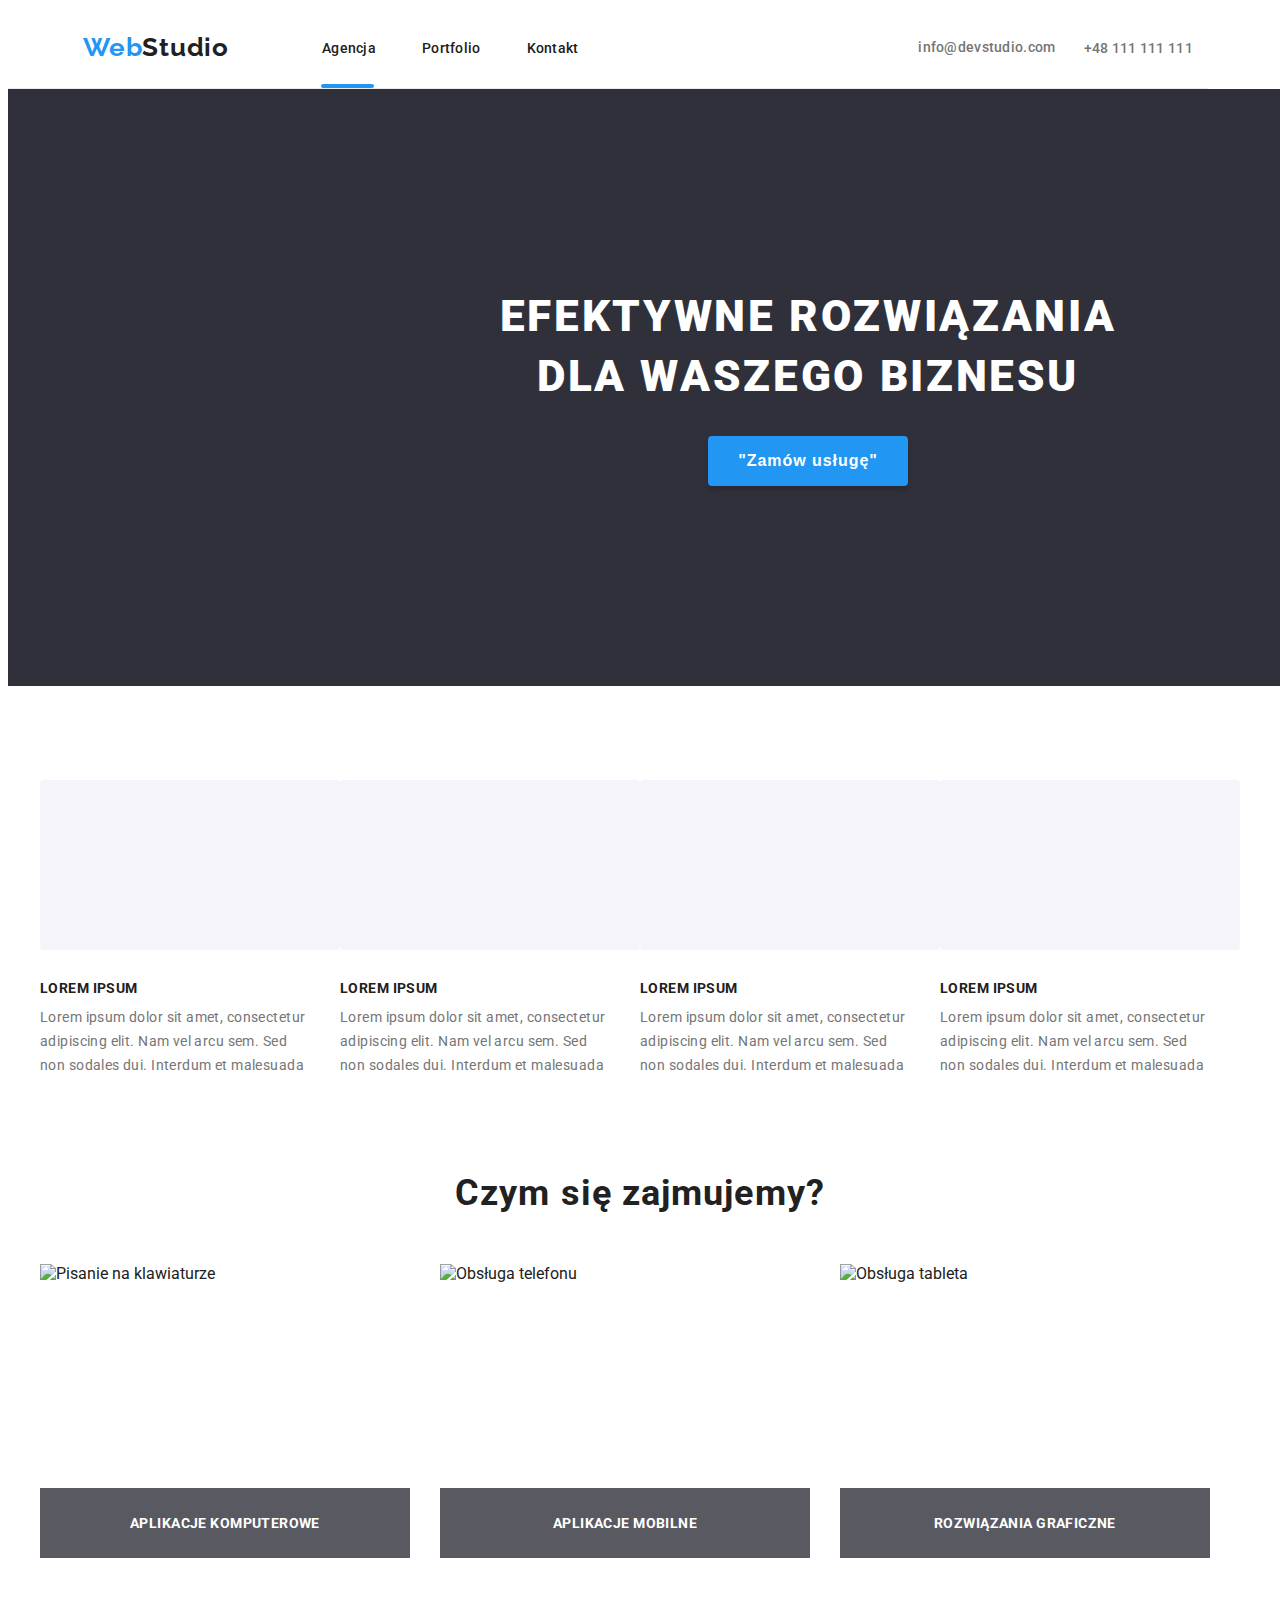
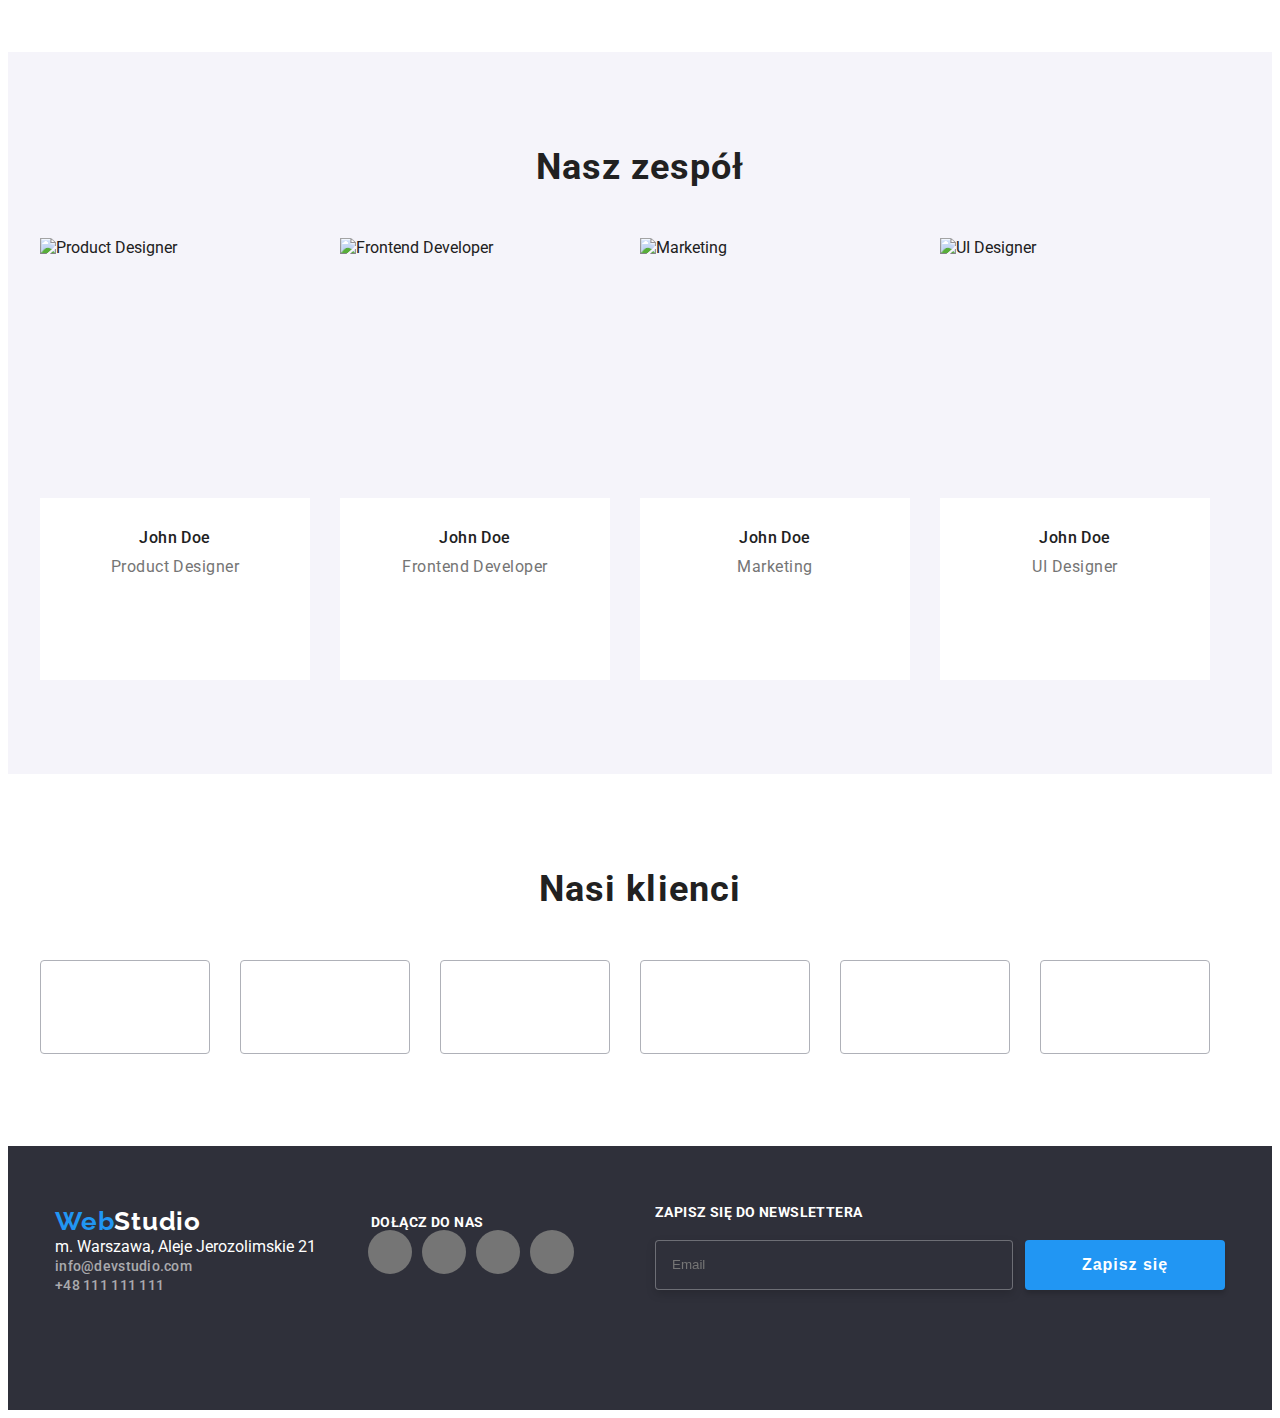
==== index.html @ 994cdc23 "header" ====
<!DOCTYPE html>
<html lang="pl">
<head>
    <meta charset="UTF-8">
    <meta http-equiv="X-UA-Compatible" content="IE=edge" >
    <meta name="viewport" content="width=device-width, initial-scale=1.0">
    <link rel="stylesheet" href="https://cdnjs.cloudflare.com/ajax/libs/modern-normalize/1.0.0/modern-normalize.min.css"
        integrity="sha512-ISS7cAi1PEhQ8jnbJpJZMd29NlhNj4AWYyLOSp2CE/CsHxTCu+r+t0D2yoJudVrd0/8fTVPUVDzY5Tvli75u/g=="
        crossorigin="anonymous">
    <link rel="stylesheet" href="./css/main.min.css">
    <link rel="preconnect" href="https://fonts.gstatic.com">
    <link href="https://fonts.googleapis.com/css2?family=Raleway:wght@700&family=Roboto:wght@400;500;700;900&display=swap"
        rel="stylesheet">
    <title>Studio</title>
    
</head>
<body>
    <header class="header">
        <div class="container">
            <a class="logo link" href="./index.html">
                <span class="logo__first logo--margin-left">Web</span>Studio</a>
            <nav class="nawigation">
                <ul class="navigation-list list">
                    <!-- Nawigacja do innych stron -->
                    <li class="navigation-list__item navigation-list__item--underline">
                        <a class="navigation-list__link navigation-list--color link" href="#">Agencja</a>
                    </li>
                    <li class="navigation-list__item"><a class="navigation-list__link navigation-list--color link"
                            href="./portfolio.html">Portfolio</a></li>
                    <li class="navigation-list__item"><a class="navigation-list__link navigation-list--color link" href="#">Kontakt</a></li>
                </ul>
            </nav>
           
            <ul class="address list">
                <li class="address__item">
                <a class="mail mail--color-header link" href="mailto:info@devstudio.com">
                    <svg class="logo-icon" width="16" height="12">
                        <use href="./images/icons.svg#icon-envelope"></use>
                    </svg>
                    info@devstudio.com</a>
                </li>
                <li class="address__item">
                    <a class="phone-number phone-number--color-header phone-number--margin-left link" href="tel:+48111111111">
                        <svg class="logo-icon" width="10" height="16">
                            <use href="./images/icons.svg#icon-smartphone"></use>
                        </svg>
                        +48 111 111 111</a>
                </li>
            </ul>
            
            
            <!-- <address class="address address--margin-left">
    
                <a class="mail mail--color-header link" href="mailto:info@devstudio.com">
                    <svg class="logo-icon" width="16" height="12">
                        <use href="./images/icons.svg#icon-envelope"></use>
                    </svg>
                    info@devstudio.com</a>
                <a class="phone-number phone-number--color-header phone-number--margin-left link" href="tel:+48111111111">
                    <svg class="logo-icon" width="10" height="16">
                        <use href="./images/icons.svg#icon-smartphone"></use>
                    </svg>
                    +48 111 111 111</a>
            </address> -->
        </div>
    </header>

    <main>
        <section class="main section container">
            <div class="container">
                <h1 class="main__tittle">EFEKTYWNE ROZWIĄZANIA DLA WASZEGO BIZNESU</h1>
                <button type="Button" class="main__button" data-modal-open>"Zamów usługę"</button>
            </div>
        </section>
        
       
    <!--Hero-->
       <section class=" section container">
        <div class="container">
            <ul class="image list">
                <li class="image__item">
                    <svg class="image__icon" >
                    <use href="./images/icons.svg#icon-antenna"></use></svg>
                </li>
                <li class="image__item">
                    <svg class="image__icon">
                        <use href="./images/icons.svg#icon-clock"></use>
                    </svg>
                </li>
                <li class="image__item">
                    <svg class="image__icon">
                        <use href="./images/icons.svg#icon-diagram"></use>
                    </svg>
                </li>
                <li class="image__item">
                    <svg class="image__icon">
                        <use href="./images/icons.svg#icon-astronaut"></use>
                    </svg>
                </li>
            </ul>

            <ul class="description list">
                <li class="description__item">
                    <p class="description__tittle">LOREM IPSUM</p>
                    <p class="description__text">Lorem ipsum dolor sit amet, consectetur adipiscing elit. Nam vel arcu sem. Sed non
                        sodales dui. Interdum et malesuada
                    </p>
                </li>
                <li class="description__item">
                    <p class="description__tittle">LOREM IPSUM</p>
                    <p class="description__text">Lorem ipsum dolor sit amet, consectetur adipiscing elit. Nam vel arcu sem. Sed non
                        sodales dui. Interdum et malesuada
                    </p>
                </li>
                <li class="description__item">
                    <p class="description__tittle">LOREM IPSUM</p>
                    <p class="description__text">Lorem ipsum dolor sit amet, consectetur adipiscing elit. Nam vel arcu sem. Sed non
                        sodales dui. Interdum et malesuada
                    </p>
                </li>
                <li class="description__item">
                    <p class="description__tittle">LOREM IPSUM</p>
                    <p class="description__text">Lorem ipsum dolor sit amet, consectetur adipiscing elit. Nam vel arcu sem. Sed non
                        sodales dui. Interdum et malesuada
                    </p>
                </li>
            </ul>
        </div>
        
    </section>

    <!--Czym się zajmujemy?-->
    <section class="section container">
        <div class="container">
            <h2 class="about-us-tittle">Czym się zajmujemy?</h2>
            <ul class="about-us list">
                <li class="about-us__item">
                    <img class="about-us__img" src="./images/index/keyboard.jpg" alt="Pisanie na klawiaturze" width="370"
                        height="294">
                        <p class="about-us__text">Aplikacje komputerowe</p>
                </li>
                <li class="about-us__item">
                    <img class="about-us__img" src="./images/index/mobile.jpg" alt="Obsługa telefonu" width="370" height="294">
                    <p class="about-us__text">Aplikacje mobilne</p>
                </li>
                <li class="about-us__item">
                    <img class="about-us__img" src="./images/index/tablet.jpg" alt="Obsługa tableta" width="370" height="294">
                    <p class="about-us__text">Rozwiązania graficzne</p>
                </li>
            </ul>
        </div>
        
    </section>

    <!--Nasz zespół-->
    <section class="our section">
        <div class="container">
            <h2 class="our-team-tittle">Nasz zespół</h2>
            <ul class="our-team list">
                <li class="our-team_item our-team_item--margin-right">
                    <img class="our-team_img--margin-right" src="./images/index/john_doe(4).jpg" alt="Product Designer" width="270" height="260">
                    <h3 class="team-name">John Doe</h3>
                    <p class="team-function">Product Designer</p>
                    <ul class="media list">
                        <li class="media__item">
                            <a class="media__link media__link--color-light link" href="#">
                                <svg class="media-icon">
                                    <use href="./images/icons.svg#icon-instagram"></use></svg></a></li>
                        <li class="media-circle">
                            <a class="media__link media__link--color-light link" href="#">
                            <svg class="media-icon">
                                <use href="./images/icons.svg#icon-twitter"></use>
                            </svg></a>
                        <li class="media-circle">
                            <a class="media__link media__link--color-light link" href="#">
                            <svg class="media-icon">
                                <use href="./images/icons.svg#icon-facebook"></use>
                            </svg></a></li>
                        <li class="media-circle">
                            <a class="media__link media__link--color-light link" href="#">
                            <svg class="media-icon">
                                <use href="./images/icons.svg#icon-linkedin"></use>
                            </svg></a></li>
                    </ul>
                </li>                 
            
                <li class="our-team_item">
                    <img class="our-team_img--margin-right" src="./images/index/john_doe(2).jpg" alt="Frontend Developer" width="270" height="260">
                    <h3 class="team-name">John Doe</h3>
                    <p class="team-function">Frontend Developer</p>
                    <ul class="media list">
                        <li class="media__item">
                            <a class="media__link media__link--color-light link" href="#">
                                <svg class="media-icon">
                                    <use href="./images/icons.svg#icon-instagram"></use>
                                </svg></a>
                        </li>
                        <li class="media-circle">
                            <a class="media__link media__link--color-light link" href="#">
                                <svg class="media-icon">
                                    <use href="./images/icons.svg#icon-twitter"></use>
                                </svg></a>
                        <li class="media-circle">
                            <a class="media__link media__link--color-light link" href="#">
                                <svg class="media-icon">
                                    <use href="./images/icons.svg#icon-facebook"></use>
                                </svg></a>
                        </li>
                        <li class="media-circle">
                            <a class="media__link media__link--color-light link" href="#">
                                <svg class="media-icon">
                                    <use href="./images/icons.svg#icon-linkedin"></use>
                                </svg></a>
                        </li>
                    </ul>
                </li>
                <li class="our-team_item">
                    <img class="our-team_img--margin-right" src="./images/index/john_doe(3).jpg" alt="Marketing" width="270" height="260">
                    <h3 class="team-name">John Doe</h3>
                    <p class="team-function">Marketing</p>
                    <ul class="media list">
                        <li class="media__item">
                            <a class="media__link media__link--color-light link" href="#">
                                <svg class="media-icon">
                                    <use href="./images/icons.svg#icon-instagram"></use>
                                </svg></a>
                        </li>
                        <li class="media-circle">
                            <a class="media__link media__link--color-light link" href="#">
                                <svg class="media-icon">
                                    <use href="./images/icons.svg#icon-twitter"></use>
                                </svg></a>
                        <li class="media-circle">
                            <a class="media__link media__link--color-light link" href="#">
                                <svg class="media-icon">
                                    <use href="./images/icons.svg#icon-facebook"></use>
                                </svg></a>
                        </li>
                        <li class="media-circle">
                            <a class="media__link media__link--color-light link" href="#">
                                <svg class="media-icon">
                                    <use href="./images/icons.svg#icon-linkedin"></use>
                                </svg></a>
                        </li>
                    </ul>
                </li>
                <li class="our-team_item"><img src="./images/index/john_doe(1).jpg" alt="UI Designer" width="270" height="260">
                    <h3 class="team-name">John Doe</h3>
                    <p class="team-function">UI Designer</p>
                    <ul class="media list">
                        <li class="media__item">
                            <a class="media__link media__link--color-light link" href="#">
                                <svg class="media-icon">
                                    <use href="./images/icons.svg#icon-instagram"></use>
                                </svg></a>
                        </li>
                        <li class="media__item">
                            <a class="media__link media__link--color-light link" href="#">
                                <svg class="media-icon">
                                    <use href="./images/icons.svg#icon-twitter"></use>
                                </svg></a>
                        <li class="media__item">
                            <a class="media__link media__link--color-light link" href="#">
                                <svg class="media-icon">
                                    <use href="./images/icons.svg#icon-facebook"></use>
                                </svg></a>
                        </li>
                        <li class="media__item">
                            <a class="media__link media__link--color-light link" href="#">
                                <svg class="media-icon">
                                    <use href="./images/icons.svg#icon-linkedin"></use>
                                </svg></a>
                        </li>
                    </ul>
                </li>
            </ul>
        </div>
        
    </section>
    </main>


    <!--Nasi klienci-->
    <section class="client section container">
        <div class="container">
            <h2 class="client-tittle">Nasi klienci</h2>
            <ul class="our-clients list">
                <li class="our-clients__item">
                    <a class="our-clients__link link" href="#">
                        <svg class="our-clients__image">
                            <use href="./images/icons.svg#icon-Logo"></use>
                        </svg></a>
                </li>
                <li class="our-clients__item">
                    <a class="our-clients__link link" href="#">
                        <svg class="our-clients__image">
                            <use href="./images/icons.svg#icon-Logo1"></use>
                        </svg></a>
                </li>
                <li class="our-clients__item">
                    <a class="our-clients__link link" href="#">
                        <svg class="our-clients__image">
                            <use href="./images/icons.svg#icon-Logo2"></use>
                        </svg></a>
                </li>
                <li class="our-clients__item">
                    <a class="our-clients__link link" href="#">
                        <svg class="our-clients__image">
                            <use href="./images/icons.svg#icon-Logo3"></use>
                        </svg></a>
                </li>
                <li class="our-clients__item">
                    <a class="our-clients__link link" href="#">
                        <svg class="our-clients__image">
                            <use href="./images/icons.svg#icon-Logo4"></use>
                        </svg></a>
                </li>
                <li class="our-clients__item">
                    <a class="our-clients__link link" href="#">
                        <svg class="our-clients__image">
                            <use href="./images/icons.svg#icon-Logo5"></use>
                        </svg></a>
                </li>
            </ul>
    
        </div>
    </section>


    <footer class="footer">
            <div class="container">
                <div class="footer--column">
                    <a class="logo link" href="./index.html">
                        <span class="logo__first">Web</span><span class="logo__second">Studio</span></a>
                    <address class="address address--margin-left address--colors address--flex">m. Warszawa, Aleje Jerozolimskie 21
                        <p><a class="mail  mail--color-footer link" href="mailto:info@devstudio.com">info@devstudio.com</a></p>
                        <p><a class="phone-number phone-number--color-footer link" href="tel:+48111111111">+48 111 111 111</a></p>
                    </address>
                </div>
                    <div class="join">DOŁĄCZ DO NAS
                        <ul class="media media--dark list">
                            <li class="media__item">
                                <a class="media__link media__link--color-dark link" href="#">
                                    <svg class="media-icon">
                                        <use href="./images/icons.svg#icon-instagram"></use>
                                    </svg></a>
                            </li>
                            <li class="media__item">
                                <a class="media__link media__link--color-dark link" href="#">
                                    <svg class="media-icon">
                                        <use href="./images/icons.svg#icon-twitter"></use>
                                    </svg></a>
                            <li class="media__item">
                                <a class="media__link media__link--color-dark link" href="#">
                                    <svg class="media-icon">
                                        <use href="./images/icons.svg#icon-facebook"></use>
                                    </svg></a>
                            </li>
                            <li class="media__item">
                                <a class="media__link media__link--color-dark link" href="#">
                                    <svg class="media-icon">
                                        <use href="./images/icons.svg#icon-linkedin"></use>
                                    </svg></a>
                            </li>
                        </ul>
                    </div>
                <div class="newsletter">
                    <form action="#" method="post">
                        <label for="email">
                            <h2 class="news-tittle">Zapisz się do newslettera</h2>
                            <input type="email" name="email" class="news-mail" placeholder="Email">
                        </label>

                        <button class="news__button" type="submit">Zapisz się</button>
                        <svg class="news__img">
                            <use href="./images/icons.svg#icon-icon-send" width="24" height="24"></use>
                        </svg>
                    </form>

                </div>
            </div>                    
    </footer>
    
<div class="backdrop is-hidden" data-modal>
    <div class="modal">
        <button type="button" class="close-btn" data-modal-close>
            <svg class="close-icon" width="11" height="11">
                <use href="./images/modal/close.svg#icon-Vector">
                </use>
            </svg>
        </button>
        <form class="modal-form" action="#" method="post">
            <h2 class="main-tittle-form">Zostaw swoje dane w formularzu poniżej</h2>
            <label for="name" class="modal-label">Imie</label>
            <input type="text" name="name" class="modal-input" required> 
            <div class="modal-section">
                <svg class="modal-icon2" width="12" height="12">
                    <use href="./images/icons.svg#icon-person-black">
                    </use>
                </svg>
            </div>
            
            <label for="telefon" class="modal-label">Telefon</label>
            <input type="tel" name="telefon" class="modal-input" required>
            <div class="modal-section">
                <svg class="modal-icon2" width="13" height="13">
                    <use href="./images/icons.svg#icon-phone-black">
                    </use>
                </svg>
            </div>
            
            <label for="email" class="modal-label">Email</label>
            <input type="email" name="email" class="modal-input" required>
            <div class="modal-section">
                <svg class="modal-icon2" width="12" height="12">
                    <use href="./images/icons.svg#icon-email-black">
                    </use>
                </svg>
            </div>
            <label for="Komentarz" class="modal-label">Komentarz</label>
            <textarea name="komentarz" id="textarea" cols="12" rows="16" class="modal-textarea">Wprowadź tekst</textarea>
            <div class="modal-disclaimer">
                <input class="modal-form-policy visually-hidden" id="user-policy" type="checkbox" name="policy">
                <label for="user-policy" class="modal-form-policy-text"> Oświadczam iż akceptuję
                    <a href="#" class="modal-policy">Regulamin</a> i
                    <a href="#" class="modal-policy">Politykę prywatności</a>.</label>
            </div>
            <div class="modal-disclaimer-button">
                <button class="modal-button" type="submit">Wyślij</button>
            </div>            
        </form>
    </div>
</div>
<script src="./js/modal.js"></script>

</body>
</html>
---- css/main.min.css ----
.container{width:1200px;margin:0 auto}body{font-family:"Roboto",sans-serif;color:#212121;background-color:#fff}h1,h2,h3,h4,h5,h6{margin:0;padding:0}ul,ol{padding:0;margin:0}p{padding:0;margin:0}img{display:block}.list{list-style:none}.link{text-decoration:none}.section{padding-top:94px;padding-bottom:94px}.logo{margin-left:15px;font-weight:700;font-size:26px;line-height:1.192;letter-spacing:.03em;font-family:"Raleway",sans-serif;color:#212121}.logo__first{color:#2196f3}.logo--margin-left{margin-left:60px}.logo__second{color:#fff;margin-left:0}.menu-btn__button,.news__button,.main__button{font-weight:700;font-size:16px;line-height:1.875;display:flex;align-items:center;cursor:pointer;box-shadow:0px 4px 4px rgba(0,0,0,.15);border-radius:4px;margin:0 auto;background-color:#2196f3;border:0;justify-content:center;letter-spacing:.06em}.main__button{letter-spacing:.06em;margin-bottom:106px;color:#fff;width:200px;height:50px}.news__button{margin-left:370px;margin-top:-50px;position:relative;color:#fff;width:200px;height:50px}.menu-btn__button{font-weight:500;font-size:16px;line-height:1.625;letter-spacing:.03em;text-align:center;cursor:pointer;padding:6px 22px;background-color:#f5f4fa;border-radius:4px;border:0;transition:250ms cubic-bezier(0.4, 0, 0.2, 1)}.menu-btn__button:hover,.menu-btn__button:focus{background-color:#2196f3;color:#fff}.media{display:flex;background-color:#fff;padding-bottom:30px;justify-content:center;color:#fff;width:270px}.media--dark{background-color:#2f303a;margin-left:-30px}.media__link{width:44px;height:44px;border-radius:50%;display:flex;align-items:center;justify-content:center;transition:500ms cubic-bezier(0.4, 0, 0.2, 1)}.media__link--color-light{background-color:#fff;fill:#afb1b8}.media__link--color-dark{background-color:#757575;fill:#fff;margin-right:10px}.media__link:hover,.media__link:focus{background-color:#2196f3;fill:#fff}.media-icon{width:20px;height:20px}.address{font-style:normal;display:flex;margin-right:-15px}.address--colors{color:#fff}.address--margin-left{margin-left:15px}.address--flex{flex-direction:column}.mail,.phone-number{font-weight:500;font-size:14px;line-height:1.142;letter-spacing:.02em;transition:color 250ms cubic-bezier(0.4, 0, 0.2, 1);margin-top:9px}.mail--margin-left,.phone-number--margin-left{margin-left:15px}.mail--color-footer,.phone-number--color-footer{color:rgba(255,255,255,.6)}.mail--color-header,.phone-number--color-header{color:#757575;fill:#757575}.mail:hover,.mail:focus,.phone-number:hover,.phone-number:focus{color:#2196f3;fill:#2196f3}.header .container{display:flex;align-items:center;padding-top:24px;padding-bottom:25px}.header{border-bottom:1px solid #ececec;width:1200px}.navigation-list{display:flex;align-items:center;margin-right:270px;width:307px;position:relative;margin-left:93px}.navigation-list__item{display:block;padding-right:46px;font-weight:500;font-size:14px;line-height:1.142;letter-spacing:.02em}.navigation-list__item--underline::after{content:"";position:absolute;width:53px;height:4px;top:44px;background:#2196f3;border-radius:2px;transform:translateX(-55px)}.navigation-list--color{color:#212121}.navigation-list__link{transition:color 250ms cubic-bezier(0.4, 0, 0.2, 1)}.navigation-list__link:hover,.navigation-list__link:focus{color:#2196f3}.main{background-color:#2f303a;background-image:linear-gradient(rgba(47, 48, 58, 0.4), rgba(47, 48, 58, 0.4)),url(../images/hero.jpg);background-repeat:no-repeat;background-size:cover;width:1600px}.main__tittle{font-weight:900;font-size:44px;line-height:1.364;text-align:center;letter-spacing:.06em;text-transform:uppercase;color:#fff;width:696px;margin:0 auto;margin-top:102.667px;margin-bottom:30px}.image{padding-bottom:30px;display:flex;justify-content:center;justify-content:space-between}.image__item{width:270px;height:120px;background-color:#f5f4fa;border-radius:4px;padding:25px 100px}.image__icon{width:70px;height:70px}.description{display:flex;justify-content:center;justify-content:space-between}.description__item{font-size:14px;line-height:1.143;letter-spacing:.03em;text-transform:uppercase}.description__tittle{font-weight:700;margin-bottom:10px}.description__text{font-size:14px;line-height:1.714;letter-spacing:.03em;text-transform:uppercase;color:#757575;width:270px;margin-right:30px;text-transform:none}.about-us-tittle{font-weight:700;font-size:36px;line-height:1.167;text-align:center;letter-spacing:.03em;margin-top:-94px;margin-bottom:50px}.about-us{display:flex;margin-left:-15px;margin-right:-15px}.about-us__item{position:relative}.about-us__img{margin:0 15px}.about-us__text{position:absolute;width:370px;height:70px;left:15px;bottom:0;background-color:rgba(47,48,58,.8);font-family:"Roboto",sans-serif;font-weight:700;font-size:14px;line-height:1.143;letter-spacing:.03em;text-transform:uppercase;color:#fff;display:flex;align-items:center;justify-content:center}.our{background-color:#f5f4fa}.our-team-tittle{font-weight:700;font-size:36px;line-height:1.167;text-align:center;letter-spacing:.03em;margin-bottom:50px}.our-team{display:flex}.our-team__item{margin:0 15px;box-shadow:rgba(0,0,0,.2);box-shadow:rgba(0,0,0,.14);width:270px}.our-team_img--margin-right{margin-right:30px}.team-name{font-weight:500;font-size:16px;line-height:1.188;text-align:center;letter-spacing:.03em;padding-top:30px;background-color:#fff;display:block;width:270px}.team-function{font-size:16px;line-height:1.188;text-align:center;letter-spacing:.03em;color:#757575;padding-top:10px;background-color:#fff;padding-bottom:30px;display:block;width:270px}.client{background-color:#fff}.client-tittle{font-weight:700;font-size:36px;line-height:1.167;text-align:center;letter-spacing:.03em;color:#212121;padding-bottom:50px}.our-clients{display:flex;margin-right:-15px;margin-left:-15px}.our-clients__item{width:170px;height:92px;margin:0 15px}.our-clients__link{fill:#afb1b8;justify-content:center;display:flex;padding-top:16px;padding-bottom:16px;fill:#afb1b8;border:1px solid #afb1b8;box-sizing:border-box;border-radius:4px;transition:fill 250ms cubic-bezier(0.4, 0, 0.2, 1),border 250ms cubic-bezier(0.4, 0, 0.2, 1)}.our-clients__link:hover,.our-clients__link:focus{fill:#2196f3;border:1px solid #2196f3}.our-clients__image{width:106px;height:60.04px}.footer{background-color:#2f303a;padding-top:60px;padding-bottom:120px}.join{font-weight:700;font-size:14px;line-height:1.143;letter-spacing:.03em;text-transform:uppercase;color:#fff;display:block;margin-left:331px;margin-top:-80px;margin-bottom:20px}.newsletter{margin-top:-120px;margin-left:615px}.news-tittle{font-weight:700;font-size:14px;line-height:1.143;letter-spacing:.03em;text-transform:uppercase;color:#fff;margin-bottom:20px}.news-mail{width:358px;height:50px;border:1px solid rgba(255,255,255,.3);box-sizing:border-box;filter:drop-shadow(0px 4px 4px rgba(0, 0, 0, 0.15));border-radius:4px;background:#2f303a;padding-left:16px}.news__img{position:absolute;margin-left:518px;margin-top:-37px}.backdrop{position:fixed;left:0;top:0;width:100%;height:100%;background-color:rgba(0,0,0,.2);transition:opacity 1000ms cubic-bezier(0.4, 0, 0.2, 1);visibility:1000ms cubic-bezier(0.4, 0, 0.2, 1)}.is-hidden{opacity:0;visibility:hidden;pointer-events:none}.backdrop.is-hidden{transition:all 500ms linear 500ms}.modal{position:absolute;left:50%;top:50%;transform:translate(-50%, -50%);width:528px;min-height:581px;background-color:#fff;border-radius:4px}.modal:focus{box-shadow:0px 1px 3px rgba(0,0,0,.12),0px 1px 1px rgba(0,0,0,.14),0px 2px 1px rgba(0,0,0,.2)}.close-btn{position:absolute;top:8px;right:8px;border:1px solid rgba(0,0,0,.1);width:30px;height:30px;background-color:#fff;border-radius:50%;cursor:pointer}.close-icon{width:11px;height:11px}.main-tittle-form{font-weight:700;font-size:20px;line-height:1.15;text-align:center;letter-spacing:.03em;color:#212121;margin-top:40px;margin-bottom:12px}.modal-form{display:flex;align-content:flex-start;justify-content:center;flex-direction:column}.modal-label{font-size:12px;line-height:1.167;letter-spacing:.01em;color:#757575;margin-bottom:4px;margin-left:40px}.modal-input{width:448px;height:40px;margin-left:40px;margin-bottom:10px;border:1px solid rgba(33,33,33,.2);box-sizing:border-box;border-radius:4px;padding-left:42px}.modal-textarea:hover,.modal-textarea:focus{border:1px solid #2196f3;box-sizing:border-box}.modal-input:focus{outline:none;border-color:#2196f3}.modal-input:focus+.modal-section{outline:none;fill:#2196f3}.modal-input,.modal-textarea{transition:250ms cubic-bezier(0.4, 0, 0.2, 1)}.modal-section{position:relative}.modal-icon2{position:absolute;transform:translate(55px, -36px)}.modal-textarea{Width:448px;Height:120px;border:1px solid rgba(33,33,33,.2);box-sizing:border-box;border-radius:4px;font-size:12px;line-height:1.167;letter-spacing:.01em;color:rgba(117,117,117,.5);margin-left:40px;padding-left:16px;padding-top:12px}.modal-form-policy{margin-left:50px;width:16px;height:15px;margin-right:7px;border-color:#212121;border:4px;transition:250ms cubic-bezier(0.4, 0, 0.2, 1)}.modal-form-policy-text{font-size:14px;line-height:1.714;letter-spacing:.03em;color:#757575}.modal-disclaimer{display:flex;justify-content:flex-start;align-items:center;margin-top:20px;margin-left:54px}.modal-disclaimer-button{display:flex;justify-content:center;margin-top:30px;align-items:center}.modal-policy{color:#2196f3;font-family:Roboto;font-style:normal;font-size:14px;line-height:1.714;letter-spacing:.03em}.modal-button{width:200px;height:50px;font-weight:700;font-size:16px;line-height:1.875;display:flex;align-items:center;text-align:center;letter-spacing:.06em;color:#fff;background-color:#2196f3;justify-content:center;border:0;cursor:pointer}.modal-form-policy-text::before{display:inline-block;content:"";width:16px;height:15px;outline:1px solid #000;transition:all 250ms cubic-bezier(0.075, 0.82, 0.165, 1)}.modal-form-policy:checked+.modal-form-policy-text::before{background-color:#2196f3;background-image:url(../images/Vector.svg);background-repeat:no-repeat;background-size:11px 8px;border-color:#2196f3;outline:1px solid #2196f3;background-position:center}.visually-hidden{position:absolute !important;clip:rect(1px 1px 1px 1px);clip:rect(1px, 1px, 1px, 1px);padding:0 !important;border:0 !important;height:1px !important;width:1px !important;overflow:hidden}/*# sourceMappingURL=main.min.css.map */
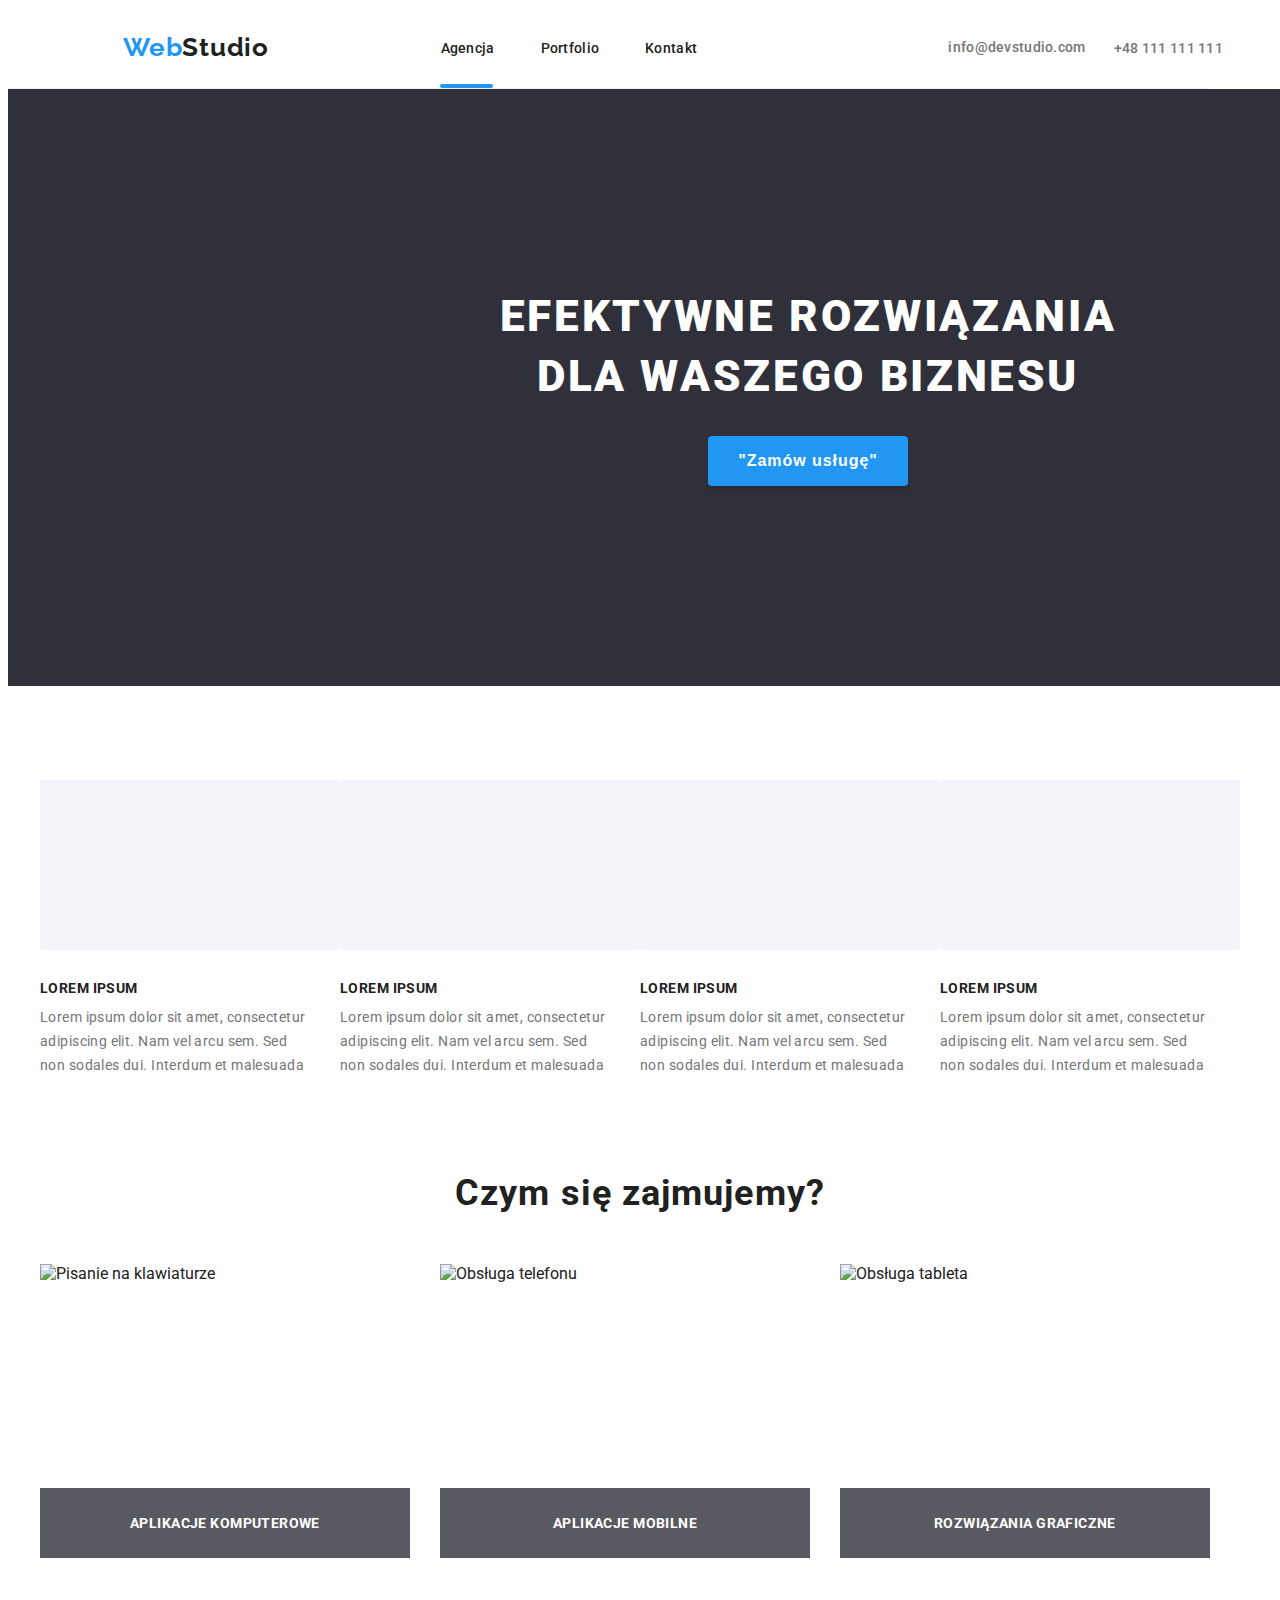
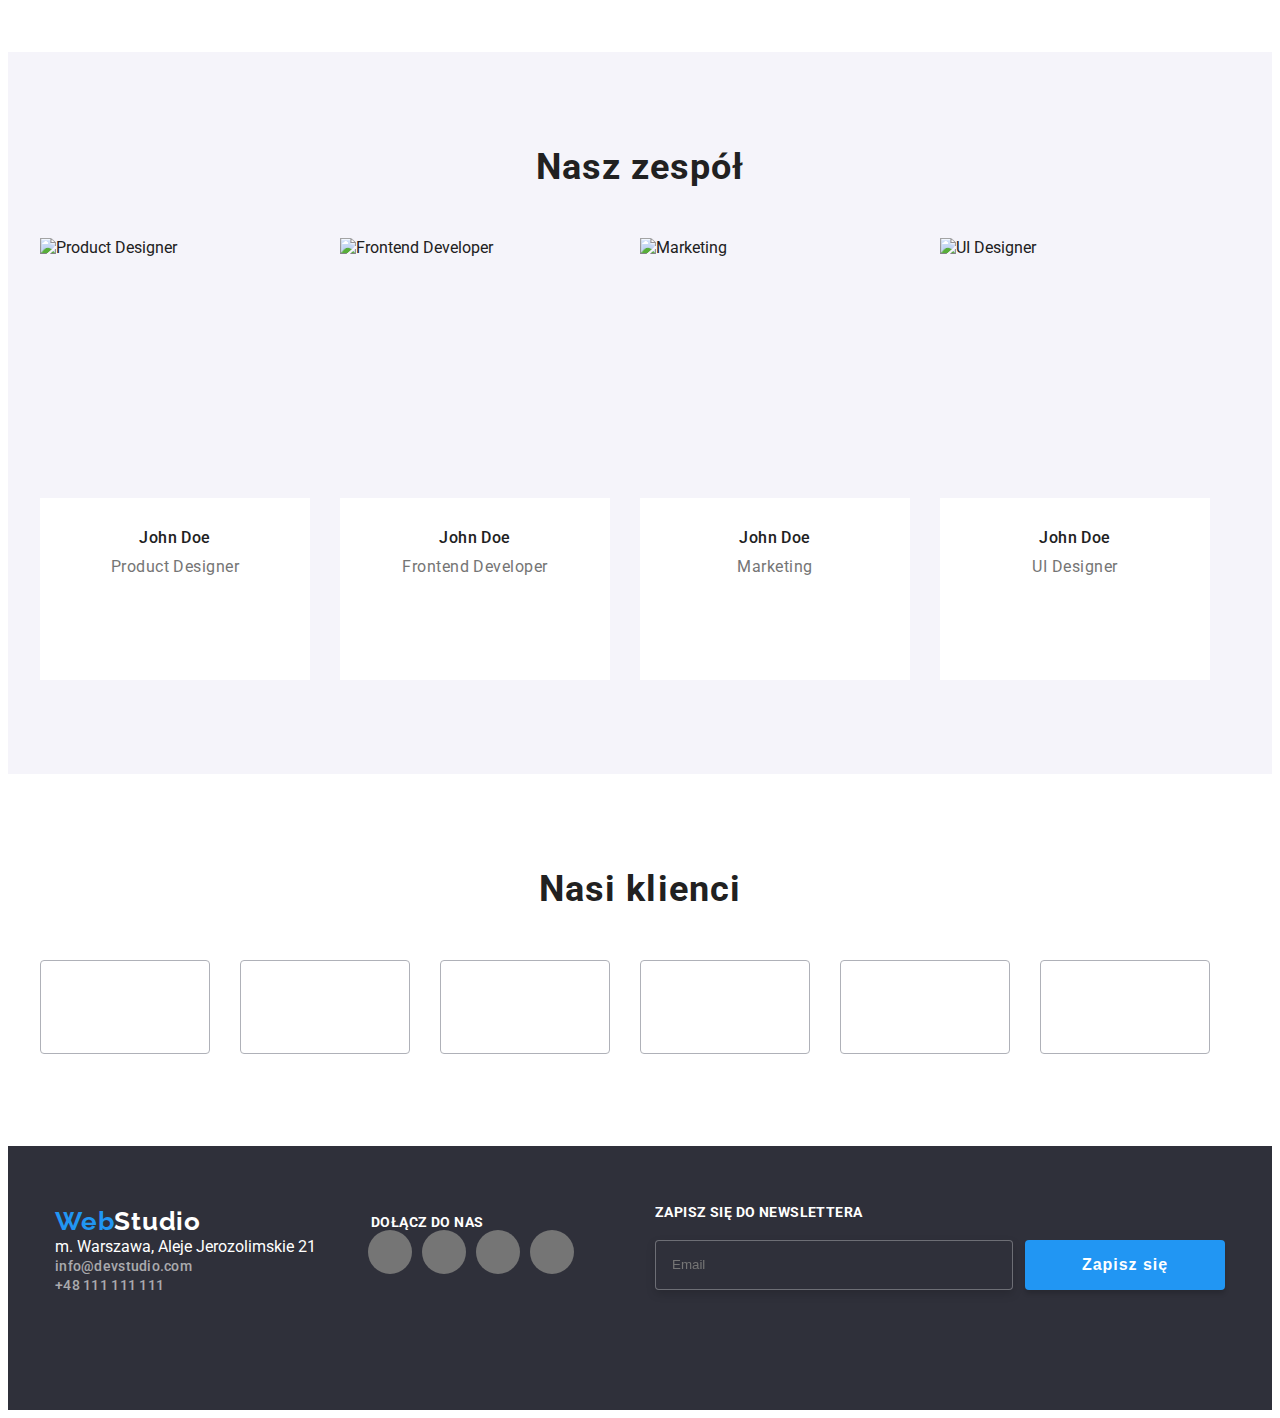
==== commit 86b174e3: "header" ====
--- a/index.html
+++ b/index.html
@@ -16,7 +16,7 @@
 </head>
 <body>
     <header class="header">
-        <div class="container">
+        <div class="container container--space-between">
             <a class="logo link" href="./index.html">
                 <span class="logo__first logo--margin-left">Web</span>Studio</a>
             <nav class="nawigation">
--- a/css/main.min.css
+++ b/css/main.min.css
@@ -1 +1 @@
-.container{width:1200px;margin:0 auto}body{font-family:"Roboto",sans-serif;color:#212121;background-color:#fff}h1,h2,h3,h4,h5,h6{margin:0;padding:0}ul,ol{padding:0;margin:0}p{padding:0;margin:0}img{display:block}.list{list-style:none}.link{text-decoration:none}.section{padding-top:94px;padding-bottom:94px}.logo{margin-left:15px;font-weight:700;font-size:26px;line-height:1.192;letter-spacing:.03em;font-family:"Raleway",sans-serif;color:#212121}.logo__first{color:#2196f3}.logo--margin-left{margin-left:60px}.logo__second{color:#fff;margin-left:0}.menu-btn__button,.news__button,.main__button{font-weight:700;font-size:16px;line-height:1.875;display:flex;align-items:center;cursor:pointer;box-shadow:0px 4px 4px rgba(0,0,0,.15);border-radius:4px;margin:0 auto;background-color:#2196f3;border:0;justify-content:center;letter-spacing:.06em}.main__button{letter-spacing:.06em;margin-bottom:106px;color:#fff;width:200px;height:50px}.news__button{margin-left:370px;margin-top:-50px;position:relative;color:#fff;width:200px;height:50px}.menu-btn__button{font-weight:500;font-size:16px;line-height:1.625;letter-spacing:.03em;text-align:center;cursor:pointer;padding:6px 22px;background-color:#f5f4fa;border-radius:4px;border:0;transition:250ms cubic-bezier(0.4, 0, 0.2, 1)}.menu-btn__button:hover,.menu-btn__button:focus{background-color:#2196f3;color:#fff}.media{display:flex;background-color:#fff;padding-bottom:30px;justify-content:center;color:#fff;width:270px}.media--dark{background-color:#2f303a;margin-left:-30px}.media__link{width:44px;height:44px;border-radius:50%;display:flex;align-items:center;justify-content:center;transition:500ms cubic-bezier(0.4, 0, 0.2, 1)}.media__link--color-light{background-color:#fff;fill:#afb1b8}.media__link--color-dark{background-color:#757575;fill:#fff;margin-right:10px}.media__link:hover,.media__link:focus{background-color:#2196f3;fill:#fff}.media-icon{width:20px;height:20px}.address{font-style:normal;display:flex;margin-right:-15px}.address--colors{color:#fff}.address--margin-left{margin-left:15px}.address--flex{flex-direction:column}.mail,.phone-number{font-weight:500;font-size:14px;line-height:1.142;letter-spacing:.02em;transition:color 250ms cubic-bezier(0.4, 0, 0.2, 1);margin-top:9px}.mail--margin-left,.phone-number--margin-left{margin-left:15px}.mail--color-footer,.phone-number--color-footer{color:rgba(255,255,255,.6)}.mail--color-header,.phone-number--color-header{color:#757575;fill:#757575}.mail:hover,.mail:focus,.phone-number:hover,.phone-number:focus{color:#2196f3;fill:#2196f3}.header .container{display:flex;align-items:center;padding-top:24px;padding-bottom:25px}.header{border-bottom:1px solid #ececec;width:1200px}.navigation-list{display:flex;align-items:center;margin-right:270px;width:307px;position:relative;margin-left:93px}.navigation-list__item{display:block;padding-right:46px;font-weight:500;font-size:14px;line-height:1.142;letter-spacing:.02em}.navigation-list__item--underline::after{content:"";position:absolute;width:53px;height:4px;top:44px;background:#2196f3;border-radius:2px;transform:translateX(-55px)}.navigation-list--color{color:#212121}.navigation-list__link{transition:color 250ms cubic-bezier(0.4, 0, 0.2, 1)}.navigation-list__link:hover,.navigation-list__link:focus{color:#2196f3}.main{background-color:#2f303a;background-image:linear-gradient(rgba(47, 48, 58, 0.4), rgba(47, 48, 58, 0.4)),url(../images/hero.jpg);background-repeat:no-repeat;background-size:cover;width:1600px}.main__tittle{font-weight:900;font-size:44px;line-height:1.364;text-align:center;letter-spacing:.06em;text-transform:uppercase;color:#fff;width:696px;margin:0 auto;margin-top:102.667px;margin-bottom:30px}.image{padding-bottom:30px;display:flex;justify-content:center;justify-content:space-between}.image__item{width:270px;height:120px;background-color:#f5f4fa;border-radius:4px;padding:25px 100px}.image__icon{width:70px;height:70px}.description{display:flex;justify-content:center;justify-content:space-between}.description__item{font-size:14px;line-height:1.143;letter-spacing:.03em;text-transform:uppercase}.description__tittle{font-weight:700;margin-bottom:10px}.description__text{font-size:14px;line-height:1.714;letter-spacing:.03em;text-transform:uppercase;color:#757575;width:270px;margin-right:30px;text-transform:none}.about-us-tittle{font-weight:700;font-size:36px;line-height:1.167;text-align:center;letter-spacing:.03em;margin-top:-94px;margin-bottom:50px}.about-us{display:flex;margin-left:-15px;margin-right:-15px}.about-us__item{position:relative}.about-us__img{margin:0 15px}.about-us__text{position:absolute;width:370px;height:70px;left:15px;bottom:0;background-color:rgba(47,48,58,.8);font-family:"Roboto",sans-serif;font-weight:700;font-size:14px;line-height:1.143;letter-spacing:.03em;text-transform:uppercase;color:#fff;display:flex;align-items:center;justify-content:center}.our{background-color:#f5f4fa}.our-team-tittle{font-weight:700;font-size:36px;line-height:1.167;text-align:center;letter-spacing:.03em;margin-bottom:50px}.our-team{display:flex}.our-team__item{margin:0 15px;box-shadow:rgba(0,0,0,.2);box-shadow:rgba(0,0,0,.14);width:270px}.our-team_img--margin-right{margin-right:30px}.team-name{font-weight:500;font-size:16px;line-height:1.188;text-align:center;letter-spacing:.03em;padding-top:30px;background-color:#fff;display:block;width:270px}.team-function{font-size:16px;line-height:1.188;text-align:center;letter-spacing:.03em;color:#757575;padding-top:10px;background-color:#fff;padding-bottom:30px;display:block;width:270px}.client{background-color:#fff}.client-tittle{font-weight:700;font-size:36px;line-height:1.167;text-align:center;letter-spacing:.03em;color:#212121;padding-bottom:50px}.our-clients{display:flex;margin-right:-15px;margin-left:-15px}.our-clients__item{width:170px;height:92px;margin:0 15px}.our-clients__link{fill:#afb1b8;justify-content:center;display:flex;padding-top:16px;padding-bottom:16px;fill:#afb1b8;border:1px solid #afb1b8;box-sizing:border-box;border-radius:4px;transition:fill 250ms cubic-bezier(0.4, 0, 0.2, 1),border 250ms cubic-bezier(0.4, 0, 0.2, 1)}.our-clients__link:hover,.our-clients__link:focus{fill:#2196f3;border:1px solid #2196f3}.our-clients__image{width:106px;height:60.04px}.footer{background-color:#2f303a;padding-top:60px;padding-bottom:120px}.join{font-weight:700;font-size:14px;line-height:1.143;letter-spacing:.03em;text-transform:uppercase;color:#fff;display:block;margin-left:331px;margin-top:-80px;margin-bottom:20px}.newsletter{margin-top:-120px;margin-left:615px}.news-tittle{font-weight:700;font-size:14px;line-height:1.143;letter-spacing:.03em;text-transform:uppercase;color:#fff;margin-bottom:20px}.news-mail{width:358px;height:50px;border:1px solid rgba(255,255,255,.3);box-sizing:border-box;filter:drop-shadow(0px 4px 4px rgba(0, 0, 0, 0.15));border-radius:4px;background:#2f303a;padding-left:16px}.news__img{position:absolute;margin-left:518px;margin-top:-37px}.backdrop{position:fixed;left:0;top:0;width:100%;height:100%;background-color:rgba(0,0,0,.2);transition:opacity 1000ms cubic-bezier(0.4, 0, 0.2, 1);visibility:1000ms cubic-bezier(0.4, 0, 0.2, 1)}.is-hidden{opacity:0;visibility:hidden;pointer-events:none}.backdrop.is-hidden{transition:all 500ms linear 500ms}.modal{position:absolute;left:50%;top:50%;transform:translate(-50%, -50%);width:528px;min-height:581px;background-color:#fff;border-radius:4px}.modal:focus{box-shadow:0px 1px 3px rgba(0,0,0,.12),0px 1px 1px rgba(0,0,0,.14),0px 2px 1px rgba(0,0,0,.2)}.close-btn{position:absolute;top:8px;right:8px;border:1px solid rgba(0,0,0,.1);width:30px;height:30px;background-color:#fff;border-radius:50%;cursor:pointer}.close-icon{width:11px;height:11px}.main-tittle-form{font-weight:700;font-size:20px;line-height:1.15;text-align:center;letter-spacing:.03em;color:#212121;margin-top:40px;margin-bottom:12px}.modal-form{display:flex;align-content:flex-start;justify-content:center;flex-direction:column}.modal-label{font-size:12px;line-height:1.167;letter-spacing:.01em;color:#757575;margin-bottom:4px;margin-left:40px}.modal-input{width:448px;height:40px;margin-left:40px;margin-bottom:10px;border:1px solid rgba(33,33,33,.2);box-sizing:border-box;border-radius:4px;padding-left:42px}.modal-textarea:hover,.modal-textarea:focus{border:1px solid #2196f3;box-sizing:border-box}.modal-input:focus{outline:none;border-color:#2196f3}.modal-input:focus+.modal-section{outline:none;fill:#2196f3}.modal-input,.modal-textarea{transition:250ms cubic-bezier(0.4, 0, 0.2, 1)}.modal-section{position:relative}.modal-icon2{position:absolute;transform:translate(55px, -36px)}.modal-textarea{Width:448px;Height:120px;border:1px solid rgba(33,33,33,.2);box-sizing:border-box;border-radius:4px;font-size:12px;line-height:1.167;letter-spacing:.01em;color:rgba(117,117,117,.5);margin-left:40px;padding-left:16px;padding-top:12px}.modal-form-policy{margin-left:50px;width:16px;height:15px;margin-right:7px;border-color:#212121;border:4px;transition:250ms cubic-bezier(0.4, 0, 0.2, 1)}.modal-form-policy-text{font-size:14px;line-height:1.714;letter-spacing:.03em;color:#757575}.modal-disclaimer{display:flex;justify-content:flex-start;align-items:center;margin-top:20px;margin-left:54px}.modal-disclaimer-button{display:flex;justify-content:center;margin-top:30px;align-items:center}.modal-policy{color:#2196f3;font-family:Roboto;font-style:normal;font-size:14px;line-height:1.714;letter-spacing:.03em}.modal-button{width:200px;height:50px;font-weight:700;font-size:16px;line-height:1.875;display:flex;align-items:center;text-align:center;letter-spacing:.06em;color:#fff;background-color:#2196f3;justify-content:center;border:0;cursor:pointer}.modal-form-policy-text::before{display:inline-block;content:"";width:16px;height:15px;outline:1px solid #000;transition:all 250ms cubic-bezier(0.075, 0.82, 0.165, 1)}.modal-form-policy:checked+.modal-form-policy-text::before{background-color:#2196f3;background-image:url(../images/Vector.svg);background-repeat:no-repeat;background-size:11px 8px;border-color:#2196f3;outline:1px solid #2196f3;background-position:center}.visually-hidden{position:absolute !important;clip:rect(1px 1px 1px 1px);clip:rect(1px, 1px, 1px, 1px);padding:0 !important;border:0 !important;height:1px !important;width:1px !important;overflow:hidden}/*# sourceMappingURL=main.min.css.map */+.container{width:1200px;margin:0 auto}.container--space-between{display:flex;flex-wrap:nowrap;justify-content:space-between}body{font-family:"Roboto",sans-serif;color:#212121;background-color:#fff}h1,h2,h3,h4,h5,h6{margin:0;padding:0}ul,ol{padding:0;margin:0}p{padding:0;margin:0}img{display:block}.list{list-style:none}.link{text-decoration:none}.section{padding-top:94px;padding-bottom:94px}.logo{margin-left:15px;font-weight:700;font-size:26px;line-height:1.192;letter-spacing:.03em;font-family:"Raleway",sans-serif;color:#212121}.logo__first{color:#2196f3}.logo--margin-left{margin-left:100px}.logo__second{color:#fff;margin-left:0}.menu-btn__button,.news__button,.main__button{font-weight:700;font-size:16px;line-height:1.875;display:flex;align-items:center;cursor:pointer;box-shadow:0px 4px 4px rgba(0,0,0,.15);border-radius:4px;margin:0 auto;background-color:#2196f3;border:0;justify-content:center;letter-spacing:.06em}.main__button{letter-spacing:.06em;margin-bottom:106px;color:#fff;width:200px;height:50px}.news__button{margin-left:370px;margin-top:-50px;position:relative;color:#fff;width:200px;height:50px}.menu-btn__button{font-weight:500;font-size:16px;line-height:1.625;letter-spacing:.03em;text-align:center;cursor:pointer;padding:6px 22px;background-color:#f5f4fa;border-radius:4px;border:0;transition:250ms cubic-bezier(0.4, 0, 0.2, 1)}.menu-btn__button:hover,.menu-btn__button:focus{background-color:#2196f3;color:#fff}.media{display:flex;background-color:#fff;padding-bottom:30px;justify-content:center;color:#fff;width:270px}.media--dark{background-color:#2f303a;margin-left:-30px}.media__link{width:44px;height:44px;border-radius:50%;display:flex;align-items:center;justify-content:center;transition:500ms cubic-bezier(0.4, 0, 0.2, 1)}.media__link--color-light{background-color:#fff;fill:#afb1b8}.media__link--color-dark{background-color:#757575;fill:#fff;margin-right:10px}.media__link:hover,.media__link:focus{background-color:#2196f3;fill:#fff}.media-icon{width:20px;height:20px}.address{font-style:normal;display:flex;margin-right:-15px}.address--colors{color:#fff}.address--margin-left{margin-left:15px}.address--flex{flex-direction:column}.mail,.phone-number{font-weight:500;font-size:14px;line-height:1.142;letter-spacing:.02em;transition:color 250ms cubic-bezier(0.4, 0, 0.2, 1);margin-top:9px}.mail--margin-left,.phone-number--margin-left{margin-left:15px}.mail--color-footer,.phone-number--color-footer{color:rgba(255,255,255,.6)}.mail--color-header,.phone-number--color-header{color:#757575;fill:#757575}.mail:hover,.mail:focus,.phone-number:hover,.phone-number:focus{color:#2196f3;fill:#2196f3}.header .container{display:flex;align-items:center;padding-top:24px;padding-bottom:25px}.header{border-bottom:1px solid #ececec;width:1200px}.navigation-list{display:flex;align-items:center;margin-right:180px;width:307px;position:relative;margin-left:170px}.navigation-list__item{display:block;padding-right:46px;font-weight:500;font-size:14px;line-height:1.142;letter-spacing:.02em}.navigation-list__item--underline::after{content:"";position:absolute;width:53px;height:4px;top:44px;background:#2196f3;border-radius:2px;transform:translateX(-55px)}.navigation-list--color{color:#212121}.navigation-list__link{transition:color 250ms cubic-bezier(0.4, 0, 0.2, 1)}.navigation-list__link:hover,.navigation-list__link:focus{color:#2196f3}.main{background-color:#2f303a;background-image:linear-gradient(rgba(47, 48, 58, 0.4), rgba(47, 48, 58, 0.4)),url(../images/hero.jpg);background-repeat:no-repeat;background-size:cover;width:1600px}.main__tittle{font-weight:900;font-size:44px;line-height:1.364;text-align:center;letter-spacing:.06em;text-transform:uppercase;color:#fff;width:696px;margin:0 auto;margin-top:102.667px;margin-bottom:30px}.image{padding-bottom:30px;display:flex;justify-content:center;justify-content:space-between}.image__item{width:270px;height:120px;background-color:#f5f4fa;border-radius:4px;padding:25px 100px}.image__icon{width:70px;height:70px}.description{display:flex;justify-content:center;justify-content:space-between}.description__item{font-size:14px;line-height:1.143;letter-spacing:.03em;text-transform:uppercase}.description__tittle{font-weight:700;margin-bottom:10px}.description__text{font-size:14px;line-height:1.714;letter-spacing:.03em;text-transform:uppercase;color:#757575;width:270px;margin-right:30px;text-transform:none}.about-us-tittle{font-weight:700;font-size:36px;line-height:1.167;text-align:center;letter-spacing:.03em;margin-top:-94px;margin-bottom:50px}.about-us{display:flex;margin-left:-15px;margin-right:-15px}.about-us__item{position:relative}.about-us__img{margin:0 15px}.about-us__text{position:absolute;width:370px;height:70px;left:15px;bottom:0;background-color:rgba(47,48,58,.8);font-family:"Roboto",sans-serif;font-weight:700;font-size:14px;line-height:1.143;letter-spacing:.03em;text-transform:uppercase;color:#fff;display:flex;align-items:center;justify-content:center}.our{background-color:#f5f4fa}.our-team-tittle{font-weight:700;font-size:36px;line-height:1.167;text-align:center;letter-spacing:.03em;margin-bottom:50px}.our-team{display:flex}.our-team__item{margin:0 15px;box-shadow:rgba(0,0,0,.2);box-shadow:rgba(0,0,0,.14);width:270px}.our-team_img--margin-right{margin-right:30px}.team-name{font-weight:500;font-size:16px;line-height:1.188;text-align:center;letter-spacing:.03em;padding-top:30px;background-color:#fff;display:block;width:270px}.team-function{font-size:16px;line-height:1.188;text-align:center;letter-spacing:.03em;color:#757575;padding-top:10px;background-color:#fff;padding-bottom:30px;display:block;width:270px}.client{background-color:#fff}.client-tittle{font-weight:700;font-size:36px;line-height:1.167;text-align:center;letter-spacing:.03em;color:#212121;padding-bottom:50px}.our-clients{display:flex;margin-right:-15px;margin-left:-15px}.our-clients__item{width:170px;height:92px;margin:0 15px}.our-clients__link{fill:#afb1b8;justify-content:center;display:flex;padding-top:16px;padding-bottom:16px;fill:#afb1b8;border:1px solid #afb1b8;box-sizing:border-box;border-radius:4px;transition:fill 250ms cubic-bezier(0.4, 0, 0.2, 1),border 250ms cubic-bezier(0.4, 0, 0.2, 1)}.our-clients__link:hover,.our-clients__link:focus{fill:#2196f3;border:1px solid #2196f3}.our-clients__image{width:106px;height:60.04px}.footer{background-color:#2f303a;padding-top:60px;padding-bottom:120px}.join{font-weight:700;font-size:14px;line-height:1.143;letter-spacing:.03em;text-transform:uppercase;color:#fff;display:block;margin-left:331px;margin-top:-80px;margin-bottom:20px}.newsletter{margin-top:-120px;margin-left:615px}.news-tittle{font-weight:700;font-size:14px;line-height:1.143;letter-spacing:.03em;text-transform:uppercase;color:#fff;margin-bottom:20px}.news-mail{width:358px;height:50px;border:1px solid rgba(255,255,255,.3);box-sizing:border-box;filter:drop-shadow(0px 4px 4px rgba(0, 0, 0, 0.15));border-radius:4px;background:#2f303a;padding-left:16px}.news__img{position:absolute;margin-left:518px;margin-top:-37px}.backdrop{position:fixed;left:0;top:0;width:100%;height:100%;background-color:rgba(0,0,0,.2);transition:opacity 1000ms cubic-bezier(0.4, 0, 0.2, 1);visibility:1000ms cubic-bezier(0.4, 0, 0.2, 1)}.is-hidden{opacity:0;visibility:hidden;pointer-events:none}.backdrop.is-hidden{transition:all 500ms linear 500ms}.modal{position:absolute;left:50%;top:50%;transform:translate(-50%, -50%);width:528px;min-height:581px;background-color:#fff;border-radius:4px}.modal:focus{box-shadow:0px 1px 3px rgba(0,0,0,.12),0px 1px 1px rgba(0,0,0,.14),0px 2px 1px rgba(0,0,0,.2)}.close-btn{position:absolute;top:8px;right:8px;border:1px solid rgba(0,0,0,.1);width:30px;height:30px;background-color:#fff;border-radius:50%;cursor:pointer}.close-icon{width:11px;height:11px}.main-tittle-form{font-weight:700;font-size:20px;line-height:1.15;text-align:center;letter-spacing:.03em;color:#212121;margin-top:40px;margin-bottom:12px}.modal-form{display:flex;align-content:flex-start;justify-content:center;flex-direction:column}.modal-label{font-size:12px;line-height:1.167;letter-spacing:.01em;color:#757575;margin-bottom:4px;margin-left:40px}.modal-input{width:448px;height:40px;margin-left:40px;margin-bottom:10px;border:1px solid rgba(33,33,33,.2);box-sizing:border-box;border-radius:4px;padding-left:42px}.modal-textarea:hover,.modal-textarea:focus{border:1px solid #2196f3;box-sizing:border-box}.modal-input:focus{outline:none;border-color:#2196f3}.modal-input:focus+.modal-section{outline:none;fill:#2196f3}.modal-input,.modal-textarea{transition:250ms cubic-bezier(0.4, 0, 0.2, 1)}.modal-section{position:relative}.modal-icon2{position:absolute;transform:translate(55px, -36px)}.modal-textarea{Width:448px;Height:120px;border:1px solid rgba(33,33,33,.2);box-sizing:border-box;border-radius:4px;font-size:12px;line-height:1.167;letter-spacing:.01em;color:rgba(117,117,117,.5);margin-left:40px;padding-left:16px;padding-top:12px}.modal-form-policy{margin-left:50px;width:16px;height:15px;margin-right:7px;border-color:#212121;border:4px;transition:250ms cubic-bezier(0.4, 0, 0.2, 1)}.modal-form-policy-text{font-size:14px;line-height:1.714;letter-spacing:.03em;color:#757575}.modal-disclaimer{display:flex;justify-content:flex-start;align-items:center;margin-top:20px;margin-left:54px}.modal-disclaimer-button{display:flex;justify-content:center;margin-top:30px;align-items:center}.modal-policy{color:#2196f3;font-family:Roboto;font-style:normal;font-size:14px;line-height:1.714;letter-spacing:.03em}.modal-button{width:200px;height:50px;font-weight:700;font-size:16px;line-height:1.875;display:flex;align-items:center;text-align:center;letter-spacing:.06em;color:#fff;background-color:#2196f3;justify-content:center;border:0;cursor:pointer}.modal-form-policy-text::before{display:inline-block;content:"";width:16px;height:15px;outline:1px solid #000;transition:all 250ms cubic-bezier(0.075, 0.82, 0.165, 1)}.modal-form-policy:checked+.modal-form-policy-text::before{background-color:#2196f3;background-image:url(../images/Vector.svg);background-repeat:no-repeat;background-size:11px 8px;border-color:#2196f3;outline:1px solid #2196f3;background-position:center}.visually-hidden{position:absolute !important;clip:rect(1px 1px 1px 1px);clip:rect(1px, 1px, 1px, 1px);padding:0 !important;border:0 !important;height:1px !important;width:1px !important;overflow:hidden}/*# sourceMappingURL=main.min.css.map */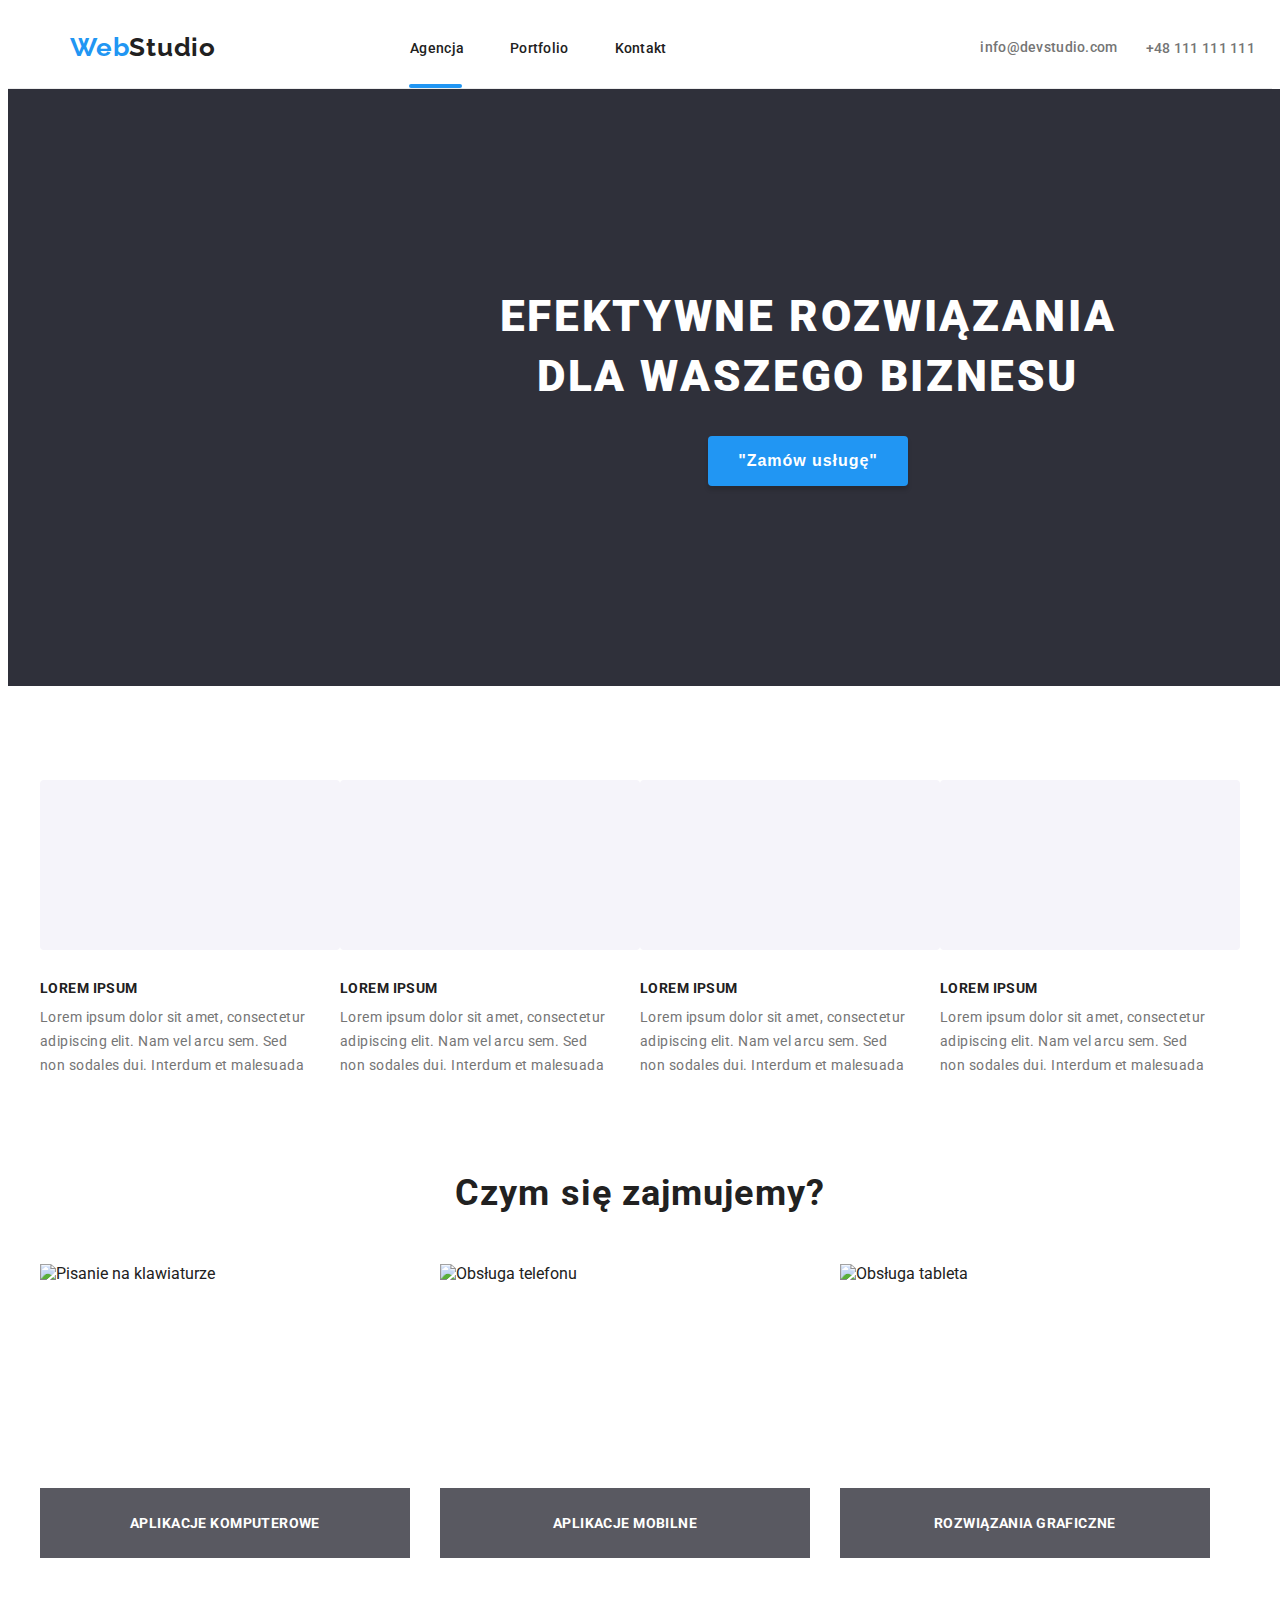
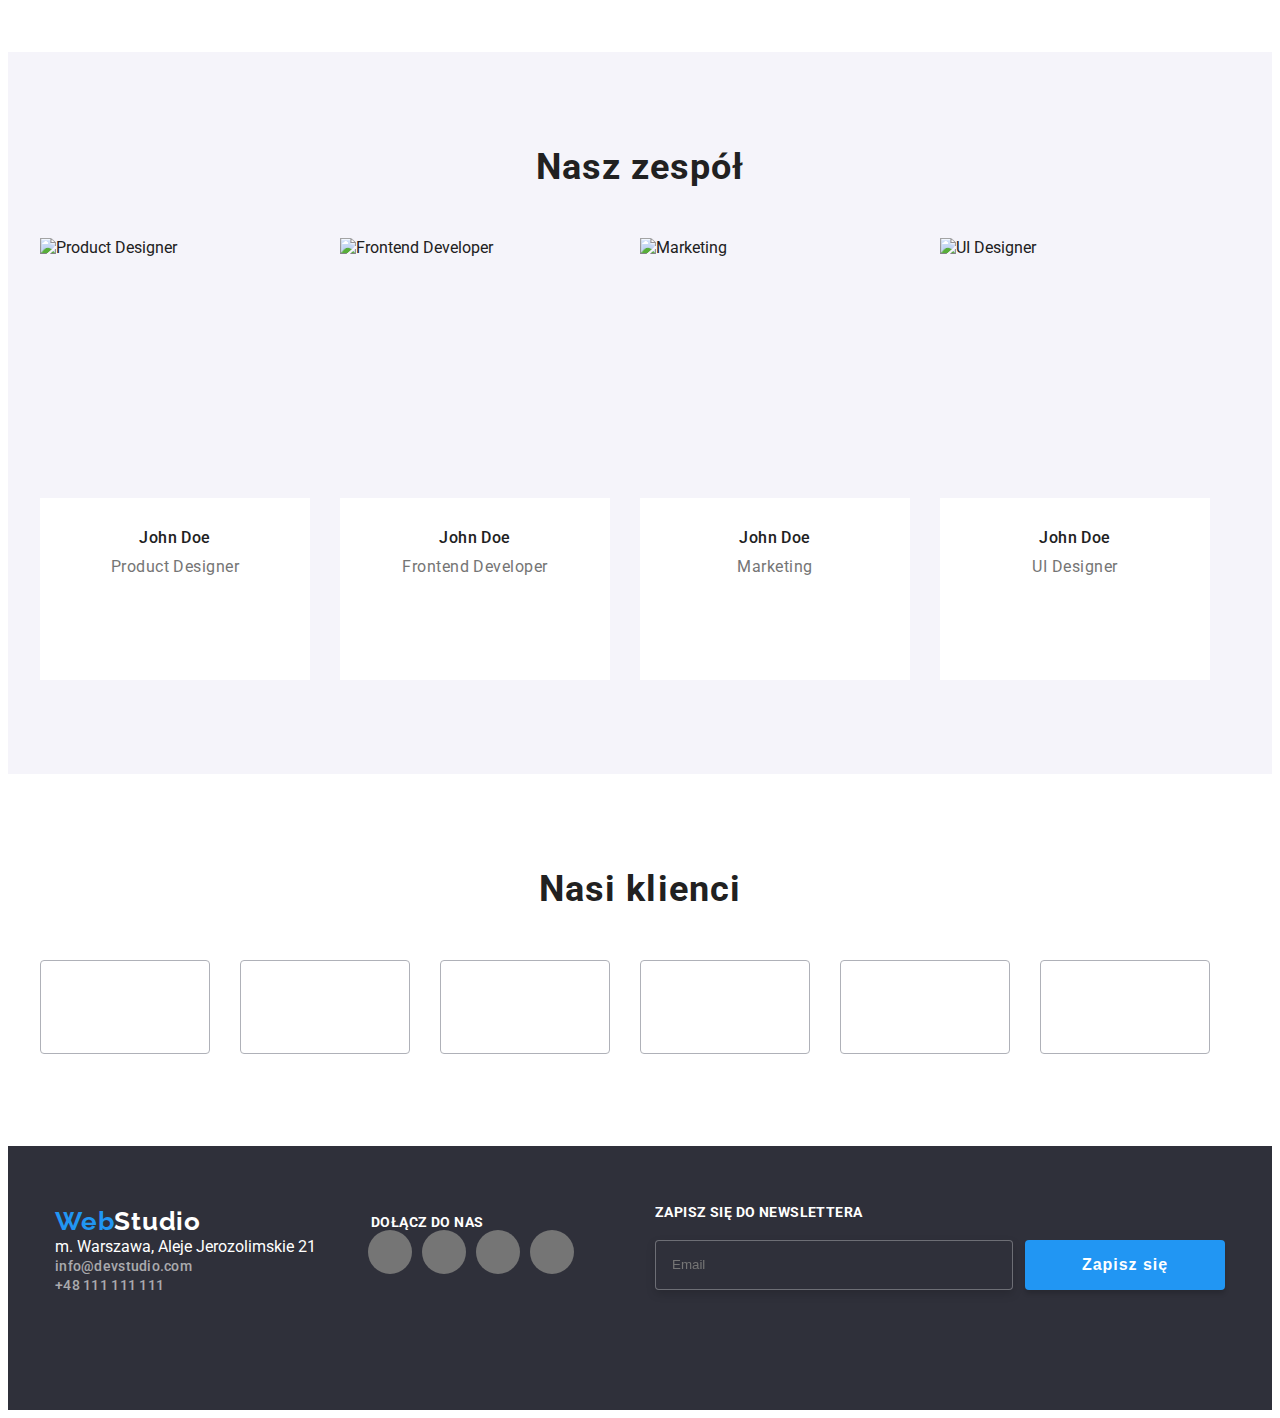
==== commit 55eeefb3: ":-)" ====
--- a/index.html
+++ b/index.html
@@ -28,7 +28,7 @@
                     <li class="navigation-list__item"><a class="navigation-list__link navigation-list--color link"
                             href="./portfolio.html">Portfolio</a></li>
                     <li class="navigation-list__item"><a class="navigation-list__link navigation-list--color link" href="#">Kontakt</a></li>
-                </ul>
+                    </ul>
             </nav>
            
             <ul class="address list">
--- a/css/main.min.css
+++ b/css/main.min.css
@@ -1 +1 @@
-.container{width:1200px;margin:0 auto}.container--space-between{display:flex;flex-wrap:nowrap;justify-content:space-between}body{font-family:"Roboto",sans-serif;color:#212121;background-color:#fff}h1,h2,h3,h4,h5,h6{margin:0;padding:0}ul,ol{padding:0;margin:0}p{padding:0;margin:0}img{display:block}.list{list-style:none}.link{text-decoration:none}.section{padding-top:94px;padding-bottom:94px}.logo{margin-left:15px;font-weight:700;font-size:26px;line-height:1.192;letter-spacing:.03em;font-family:"Raleway",sans-serif;color:#212121}.logo__first{color:#2196f3}.logo--margin-left{margin-left:100px}.logo__second{color:#fff;margin-left:0}.menu-btn__button,.news__button,.main__button{font-weight:700;font-size:16px;line-height:1.875;display:flex;align-items:center;cursor:pointer;box-shadow:0px 4px 4px rgba(0,0,0,.15);border-radius:4px;margin:0 auto;background-color:#2196f3;border:0;justify-content:center;letter-spacing:.06em}.main__button{letter-spacing:.06em;margin-bottom:106px;color:#fff;width:200px;height:50px}.news__button{margin-left:370px;margin-top:-50px;position:relative;color:#fff;width:200px;height:50px}.menu-btn__button{font-weight:500;font-size:16px;line-height:1.625;letter-spacing:.03em;text-align:center;cursor:pointer;padding:6px 22px;background-color:#f5f4fa;border-radius:4px;border:0;transition:250ms cubic-bezier(0.4, 0, 0.2, 1)}.menu-btn__button:hover,.menu-btn__button:focus{background-color:#2196f3;color:#fff}.media{display:flex;background-color:#fff;padding-bottom:30px;justify-content:center;color:#fff;width:270px}.media--dark{background-color:#2f303a;margin-left:-30px}.media__link{width:44px;height:44px;border-radius:50%;display:flex;align-items:center;justify-content:center;transition:500ms cubic-bezier(0.4, 0, 0.2, 1)}.media__link--color-light{background-color:#fff;fill:#afb1b8}.media__link--color-dark{background-color:#757575;fill:#fff;margin-right:10px}.media__link:hover,.media__link:focus{background-color:#2196f3;fill:#fff}.media-icon{width:20px;height:20px}.address{font-style:normal;display:flex;margin-right:-15px}.address--colors{color:#fff}.address--margin-left{margin-left:15px}.address--flex{flex-direction:column}.mail,.phone-number{font-weight:500;font-size:14px;line-height:1.142;letter-spacing:.02em;transition:color 250ms cubic-bezier(0.4, 0, 0.2, 1);margin-top:9px}.mail--margin-left,.phone-number--margin-left{margin-left:15px}.mail--color-footer,.phone-number--color-footer{color:rgba(255,255,255,.6)}.mail--color-header,.phone-number--color-header{color:#757575;fill:#757575}.mail:hover,.mail:focus,.phone-number:hover,.phone-number:focus{color:#2196f3;fill:#2196f3}.header .container{display:flex;align-items:center;padding-top:24px;padding-bottom:25px}.header{border-bottom:1px solid #ececec;width:1200px}.navigation-list{display:flex;align-items:center;margin-right:180px;width:307px;position:relative;margin-left:170px}.navigation-list__item{display:block;padding-right:46px;font-weight:500;font-size:14px;line-height:1.142;letter-spacing:.02em}.navigation-list__item--underline::after{content:"";position:absolute;width:53px;height:4px;top:44px;background:#2196f3;border-radius:2px;transform:translateX(-55px)}.navigation-list--color{color:#212121}.navigation-list__link{transition:color 250ms cubic-bezier(0.4, 0, 0.2, 1)}.navigation-list__link:hover,.navigation-list__link:focus{color:#2196f3}.main{background-color:#2f303a;background-image:linear-gradient(rgba(47, 48, 58, 0.4), rgba(47, 48, 58, 0.4)),url(../images/hero.jpg);background-repeat:no-repeat;background-size:cover;width:1600px}.main__tittle{font-weight:900;font-size:44px;line-height:1.364;text-align:center;letter-spacing:.06em;text-transform:uppercase;color:#fff;width:696px;margin:0 auto;margin-top:102.667px;margin-bottom:30px}.image{padding-bottom:30px;display:flex;justify-content:center;justify-content:space-between}.image__item{width:270px;height:120px;background-color:#f5f4fa;border-radius:4px;padding:25px 100px}.image__icon{width:70px;height:70px}.description{display:flex;justify-content:center;justify-content:space-between}.description__item{font-size:14px;line-height:1.143;letter-spacing:.03em;text-transform:uppercase}.description__tittle{font-weight:700;margin-bottom:10px}.description__text{font-size:14px;line-height:1.714;letter-spacing:.03em;text-transform:uppercase;color:#757575;width:270px;margin-right:30px;text-transform:none}.about-us-tittle{font-weight:700;font-size:36px;line-height:1.167;text-align:center;letter-spacing:.03em;margin-top:-94px;margin-bottom:50px}.about-us{display:flex;margin-left:-15px;margin-right:-15px}.about-us__item{position:relative}.about-us__img{margin:0 15px}.about-us__text{position:absolute;width:370px;height:70px;left:15px;bottom:0;background-color:rgba(47,48,58,.8);font-family:"Roboto",sans-serif;font-weight:700;font-size:14px;line-height:1.143;letter-spacing:.03em;text-transform:uppercase;color:#fff;display:flex;align-items:center;justify-content:center}.our{background-color:#f5f4fa}.our-team-tittle{font-weight:700;font-size:36px;line-height:1.167;text-align:center;letter-spacing:.03em;margin-bottom:50px}.our-team{display:flex}.our-team__item{margin:0 15px;box-shadow:rgba(0,0,0,.2);box-shadow:rgba(0,0,0,.14);width:270px}.our-team_img--margin-right{margin-right:30px}.team-name{font-weight:500;font-size:16px;line-height:1.188;text-align:center;letter-spacing:.03em;padding-top:30px;background-color:#fff;display:block;width:270px}.team-function{font-size:16px;line-height:1.188;text-align:center;letter-spacing:.03em;color:#757575;padding-top:10px;background-color:#fff;padding-bottom:30px;display:block;width:270px}.client{background-color:#fff}.client-tittle{font-weight:700;font-size:36px;line-height:1.167;text-align:center;letter-spacing:.03em;color:#212121;padding-bottom:50px}.our-clients{display:flex;margin-right:-15px;margin-left:-15px}.our-clients__item{width:170px;height:92px;margin:0 15px}.our-clients__link{fill:#afb1b8;justify-content:center;display:flex;padding-top:16px;padding-bottom:16px;fill:#afb1b8;border:1px solid #afb1b8;box-sizing:border-box;border-radius:4px;transition:fill 250ms cubic-bezier(0.4, 0, 0.2, 1),border 250ms cubic-bezier(0.4, 0, 0.2, 1)}.our-clients__link:hover,.our-clients__link:focus{fill:#2196f3;border:1px solid #2196f3}.our-clients__image{width:106px;height:60.04px}.footer{background-color:#2f303a;padding-top:60px;padding-bottom:120px}.join{font-weight:700;font-size:14px;line-height:1.143;letter-spacing:.03em;text-transform:uppercase;color:#fff;display:block;margin-left:331px;margin-top:-80px;margin-bottom:20px}.newsletter{margin-top:-120px;margin-left:615px}.news-tittle{font-weight:700;font-size:14px;line-height:1.143;letter-spacing:.03em;text-transform:uppercase;color:#fff;margin-bottom:20px}.news-mail{width:358px;height:50px;border:1px solid rgba(255,255,255,.3);box-sizing:border-box;filter:drop-shadow(0px 4px 4px rgba(0, 0, 0, 0.15));border-radius:4px;background:#2f303a;padding-left:16px}.news__img{position:absolute;margin-left:518px;margin-top:-37px}.backdrop{position:fixed;left:0;top:0;width:100%;height:100%;background-color:rgba(0,0,0,.2);transition:opacity 1000ms cubic-bezier(0.4, 0, 0.2, 1);visibility:1000ms cubic-bezier(0.4, 0, 0.2, 1)}.is-hidden{opacity:0;visibility:hidden;pointer-events:none}.backdrop.is-hidden{transition:all 500ms linear 500ms}.modal{position:absolute;left:50%;top:50%;transform:translate(-50%, -50%);width:528px;min-height:581px;background-color:#fff;border-radius:4px}.modal:focus{box-shadow:0px 1px 3px rgba(0,0,0,.12),0px 1px 1px rgba(0,0,0,.14),0px 2px 1px rgba(0,0,0,.2)}.close-btn{position:absolute;top:8px;right:8px;border:1px solid rgba(0,0,0,.1);width:30px;height:30px;background-color:#fff;border-radius:50%;cursor:pointer}.close-icon{width:11px;height:11px}.main-tittle-form{font-weight:700;font-size:20px;line-height:1.15;text-align:center;letter-spacing:.03em;color:#212121;margin-top:40px;margin-bottom:12px}.modal-form{display:flex;align-content:flex-start;justify-content:center;flex-direction:column}.modal-label{font-size:12px;line-height:1.167;letter-spacing:.01em;color:#757575;margin-bottom:4px;margin-left:40px}.modal-input{width:448px;height:40px;margin-left:40px;margin-bottom:10px;border:1px solid rgba(33,33,33,.2);box-sizing:border-box;border-radius:4px;padding-left:42px}.modal-textarea:hover,.modal-textarea:focus{border:1px solid #2196f3;box-sizing:border-box}.modal-input:focus{outline:none;border-color:#2196f3}.modal-input:focus+.modal-section{outline:none;fill:#2196f3}.modal-input,.modal-textarea{transition:250ms cubic-bezier(0.4, 0, 0.2, 1)}.modal-section{position:relative}.modal-icon2{position:absolute;transform:translate(55px, -36px)}.modal-textarea{Width:448px;Height:120px;border:1px solid rgba(33,33,33,.2);box-sizing:border-box;border-radius:4px;font-size:12px;line-height:1.167;letter-spacing:.01em;color:rgba(117,117,117,.5);margin-left:40px;padding-left:16px;padding-top:12px}.modal-form-policy{margin-left:50px;width:16px;height:15px;margin-right:7px;border-color:#212121;border:4px;transition:250ms cubic-bezier(0.4, 0, 0.2, 1)}.modal-form-policy-text{font-size:14px;line-height:1.714;letter-spacing:.03em;color:#757575}.modal-disclaimer{display:flex;justify-content:flex-start;align-items:center;margin-top:20px;margin-left:54px}.modal-disclaimer-button{display:flex;justify-content:center;margin-top:30px;align-items:center}.modal-policy{color:#2196f3;font-family:Roboto;font-style:normal;font-size:14px;line-height:1.714;letter-spacing:.03em}.modal-button{width:200px;height:50px;font-weight:700;font-size:16px;line-height:1.875;display:flex;align-items:center;text-align:center;letter-spacing:.06em;color:#fff;background-color:#2196f3;justify-content:center;border:0;cursor:pointer}.modal-form-policy-text::before{display:inline-block;content:"";width:16px;height:15px;outline:1px solid #000;transition:all 250ms cubic-bezier(0.075, 0.82, 0.165, 1)}.modal-form-policy:checked+.modal-form-policy-text::before{background-color:#2196f3;background-image:url(../images/Vector.svg);background-repeat:no-repeat;background-size:11px 8px;border-color:#2196f3;outline:1px solid #2196f3;background-position:center}.visually-hidden{position:absolute !important;clip:rect(1px 1px 1px 1px);clip:rect(1px, 1px, 1px, 1px);padding:0 !important;border:0 !important;height:1px !important;width:1px !important;overflow:hidden}/*# sourceMappingURL=main.min.css.map */+.container{width:1200px;margin:0 auto}.container--space-between{display:flex;flex-wrap:nowrap;justify-content:space-between}body{font-family:"Roboto",sans-serif;color:#212121;background-color:#fff}h1,h2,h3,h4,h5,h6{margin:0;padding:0}ul,ol{padding:0;margin:0}p{padding:0;margin:0}img{display:block}.list{list-style:none}.link{text-decoration:none}.section{padding-top:94px;padding-bottom:94px}.logo{margin-left:15px;font-weight:700;font-size:26px;line-height:1.192;letter-spacing:.03em;font-family:"Raleway",sans-serif;color:#212121}.logo__first{color:#2196f3}.logo--margin-left{margin-left:15px}.logo__second{color:#fff;margin-left:0}.menu-btn__button,.news__button,.main__button{font-weight:700;font-size:16px;line-height:1.875;display:flex;align-items:center;cursor:pointer;box-shadow:0px 4px 4px rgba(0,0,0,.15);border-radius:4px;margin:0 auto;background-color:#2196f3;border:0;justify-content:center;letter-spacing:.06em}.main__button{letter-spacing:.06em;margin-bottom:106px;color:#fff;width:200px;height:50px}.news__button{margin-left:370px;margin-top:-50px;position:relative;color:#fff;width:200px;height:50px}.menu-btn__button{font-weight:500;font-size:16px;line-height:1.625;letter-spacing:.03em;text-align:center;cursor:pointer;padding:6px 22px;background-color:#f5f4fa;border-radius:4px;border:0;transition:250ms cubic-bezier(0.4, 0, 0.2, 1)}.menu-btn__button:hover,.menu-btn__button:focus{background-color:#2196f3;color:#fff}.media{display:flex;background-color:#fff;padding-bottom:30px;justify-content:center;color:#fff;width:270px}.media--dark{background-color:#2f303a;margin-left:-30px}.media__link{width:44px;height:44px;border-radius:50%;display:flex;align-items:center;justify-content:center;transition:500ms cubic-bezier(0.4, 0, 0.2, 1)}.media__link--color-light{background-color:#fff;fill:#afb1b8}.media__link--color-dark{background-color:#757575;fill:#fff;margin-right:10px}.media__link:hover,.media__link:focus{background-color:#2196f3;fill:#fff}.media-icon{width:20px;height:20px}.address{font-style:normal;display:flex;margin-right:-15px}.address--colors{color:#fff}.address--margin-left{margin-left:15px}.address--flex{flex-direction:column}.mail,.phone-number{font-weight:500;font-size:14px;line-height:1.142;letter-spacing:.02em;transition:color 250ms cubic-bezier(0.4, 0, 0.2, 1);margin-top:9px}.mail--margin-left,.phone-number--margin-left{margin-left:15px}.mail--color-footer,.phone-number--color-footer{color:rgba(255,255,255,.6)}.mail--color-header,.phone-number--color-header{color:#757575;fill:#757575}.mail:hover,.mail:focus,.phone-number:hover,.phone-number:focus{color:#2196f3;fill:#2196f3}.header .container{display:flex;align-items:center;padding-top:24px;padding-bottom:25px}.header{border-bottom:1px solid #ececec}.header--portfolio{width:1600px}.navigation-list{display:flex;align-items:center;margin-right:80px;width:370px;position:relative;margin-left:93px}.navigation-list__item{display:block;padding-right:46px;font-weight:500;font-size:14px;line-height:1.142;letter-spacing:.02em}.navigation-list__item--underline::after{content:"";position:absolute;width:53px;height:4px;top:44px;background:#2196f3;border-radius:2px;transform:translateX(-55px)}.navigation-list--color{color:#212121}.navigation-list__link{transition:color 250ms cubic-bezier(0.4, 0, 0.2, 1)}.navigation-list__link:hover,.navigation-list__link:focus{color:#2196f3}.main{background-color:#2f303a;background-image:linear-gradient(rgba(47, 48, 58, 0.4), rgba(47, 48, 58, 0.4)),url(../images/hero.jpg);background-repeat:no-repeat;background-size:cover;width:1600px}.main__tittle{font-weight:900;font-size:44px;line-height:1.364;text-align:center;letter-spacing:.06em;text-transform:uppercase;color:#fff;width:696px;margin:0 auto;margin-top:102.667px;margin-bottom:30px}.image{padding-bottom:30px;display:flex;justify-content:center;justify-content:space-between}.image__item{width:270px;height:120px;background-color:#f5f4fa;border-radius:4px;padding:25px 100px}.image__icon{width:70px;height:70px}.description{display:flex;justify-content:center;justify-content:space-between}.description__item{font-size:14px;line-height:1.143;letter-spacing:.03em;text-transform:uppercase}.description__tittle{font-weight:700;margin-bottom:10px}.description__text{font-size:14px;line-height:1.714;letter-spacing:.03em;text-transform:uppercase;color:#757575;width:270px;margin-right:30px;text-transform:none}.about-us-tittle{font-weight:700;font-size:36px;line-height:1.167;text-align:center;letter-spacing:.03em;margin-top:-94px;margin-bottom:50px}.about-us{display:flex;margin-left:-15px;margin-right:-15px}.about-us__item{position:relative}.about-us__img{margin:0 15px}.about-us__text{position:absolute;width:370px;height:70px;left:15px;bottom:0;background-color:rgba(47,48,58,.8);font-family:"Roboto",sans-serif;font-weight:700;font-size:14px;line-height:1.143;letter-spacing:.03em;text-transform:uppercase;color:#fff;display:flex;align-items:center;justify-content:center}.our{background-color:#f5f4fa}.our-team-tittle{font-weight:700;font-size:36px;line-height:1.167;text-align:center;letter-spacing:.03em;margin-bottom:50px}.our-team{display:flex}.our-team__item{margin:0 15px;box-shadow:rgba(0,0,0,.2);box-shadow:rgba(0,0,0,.14);width:270px}.our-team_img--margin-right{margin-right:30px}.team-name{font-weight:500;font-size:16px;line-height:1.188;text-align:center;letter-spacing:.03em;padding-top:30px;background-color:#fff;display:block;width:270px}.team-function{font-size:16px;line-height:1.188;text-align:center;letter-spacing:.03em;color:#757575;padding-top:10px;background-color:#fff;padding-bottom:30px;display:block;width:270px}.client{background-color:#fff}.client-tittle{font-weight:700;font-size:36px;line-height:1.167;text-align:center;letter-spacing:.03em;color:#212121;padding-bottom:50px}.our-clients{display:flex;margin-right:-15px;margin-left:-15px}.our-clients__item{width:170px;height:92px;margin:0 15px}.our-clients__link{fill:#afb1b8;justify-content:center;display:flex;padding-top:16px;padding-bottom:16px;fill:#afb1b8;border:1px solid #afb1b8;box-sizing:border-box;border-radius:4px;transition:fill 250ms cubic-bezier(0.4, 0, 0.2, 1),border 250ms cubic-bezier(0.4, 0, 0.2, 1)}.our-clients__link:hover,.our-clients__link:focus{fill:#2196f3;border:1px solid #2196f3}.our-clients__image{width:106px;height:60.04px}.footer{background-color:#2f303a;padding-top:60px;padding-bottom:120px}.join{font-weight:700;font-size:14px;line-height:1.143;letter-spacing:.03em;text-transform:uppercase;color:#fff;display:block;margin-left:331px;margin-top:-80px;margin-bottom:20px}.newsletter{margin-top:-120px;margin-left:615px}.news-tittle{font-weight:700;font-size:14px;line-height:1.143;letter-spacing:.03em;text-transform:uppercase;color:#fff;margin-bottom:20px}.news-mail{width:358px;height:50px;border:1px solid rgba(255,255,255,.3);box-sizing:border-box;filter:drop-shadow(0px 4px 4px rgba(0, 0, 0, 0.15));border-radius:4px;background:#2f303a;padding-left:16px}.news__img{position:absolute;margin-left:518px;margin-top:-37px}.backdrop{position:fixed;left:0;top:0;width:100%;height:100%;background-color:rgba(0,0,0,.2);transition:opacity 1000ms cubic-bezier(0.4, 0, 0.2, 1);visibility:1000ms cubic-bezier(0.4, 0, 0.2, 1)}.is-hidden{opacity:0;visibility:hidden;pointer-events:none}.backdrop.is-hidden{transition:all 500ms linear 500ms}.modal{position:absolute;left:50%;top:50%;transform:translate(-50%, -50%);width:528px;min-height:581px;background-color:#fff;border-radius:4px}.modal:focus{box-shadow:0px 1px 3px rgba(0,0,0,.12),0px 1px 1px rgba(0,0,0,.14),0px 2px 1px rgba(0,0,0,.2)}.close-btn{position:absolute;top:8px;right:8px;border:1px solid rgba(0,0,0,.1);width:30px;height:30px;background-color:#fff;border-radius:50%;cursor:pointer}.close-icon{width:11px;height:11px}.main-tittle-form{font-weight:700;font-size:20px;line-height:1.15;text-align:center;letter-spacing:.03em;color:#212121;margin-top:40px;margin-bottom:12px}.modal-form{display:flex;align-content:flex-start;justify-content:center;flex-direction:column}.modal-label{font-size:12px;line-height:1.167;letter-spacing:.01em;color:#757575;margin-bottom:4px;margin-left:40px}.modal-input{width:448px;height:40px;margin-left:40px;margin-bottom:10px;border:1px solid rgba(33,33,33,.2);box-sizing:border-box;border-radius:4px;padding-left:42px}.modal-textarea:hover,.modal-textarea:focus{border:1px solid #2196f3;box-sizing:border-box}.modal-input:focus{outline:none;border-color:#2196f3}.modal-input:focus+.modal-section{outline:none;fill:#2196f3}.modal-input,.modal-textarea{transition:250ms cubic-bezier(0.4, 0, 0.2, 1)}.modal-section{position:relative}.modal-icon2{position:absolute;transform:translate(55px, -36px)}.modal-textarea{Width:448px;Height:120px;border:1px solid rgba(33,33,33,.2);box-sizing:border-box;border-radius:4px;font-size:12px;line-height:1.167;letter-spacing:.01em;color:rgba(117,117,117,.5);margin-left:40px;padding-left:16px;padding-top:12px}.modal-form-policy{margin-left:50px;width:16px;height:15px;margin-right:7px;border-color:#212121;border:4px;transition:250ms cubic-bezier(0.4, 0, 0.2, 1)}.modal-form-policy-text{font-size:14px;line-height:1.714;letter-spacing:.03em;color:#757575}.modal-disclaimer{display:flex;justify-content:flex-start;align-items:center;margin-top:20px;margin-left:54px}.modal-disclaimer-button{display:flex;justify-content:center;margin-top:30px;align-items:center}.modal-policy{color:#2196f3;font-family:Roboto;font-style:normal;font-size:14px;line-height:1.714;letter-spacing:.03em}.modal-button{width:200px;height:50px;font-weight:700;font-size:16px;line-height:1.875;display:flex;align-items:center;text-align:center;letter-spacing:.06em;color:#fff;background-color:#2196f3;justify-content:center;border:0;cursor:pointer}.modal-form-policy-text::before{display:inline-block;content:"";width:16px;height:15px;outline:1px solid #000;transition:all 250ms cubic-bezier(0.075, 0.82, 0.165, 1)}.modal-form-policy:checked+.modal-form-policy-text::before{background-color:#2196f3;background-image:url(../images/Vector.svg);background-repeat:no-repeat;background-size:11px 8px;border-color:#2196f3;outline:1px solid #2196f3;background-position:center}.visually-hidden{position:absolute !important;clip:rect(1px 1px 1px 1px);clip:rect(1px, 1px, 1px, 1px);padding:0 !important;border:0 !important;height:1px !important;width:1px !important;overflow:hidden}/*# sourceMappingURL=main.min.css.map */